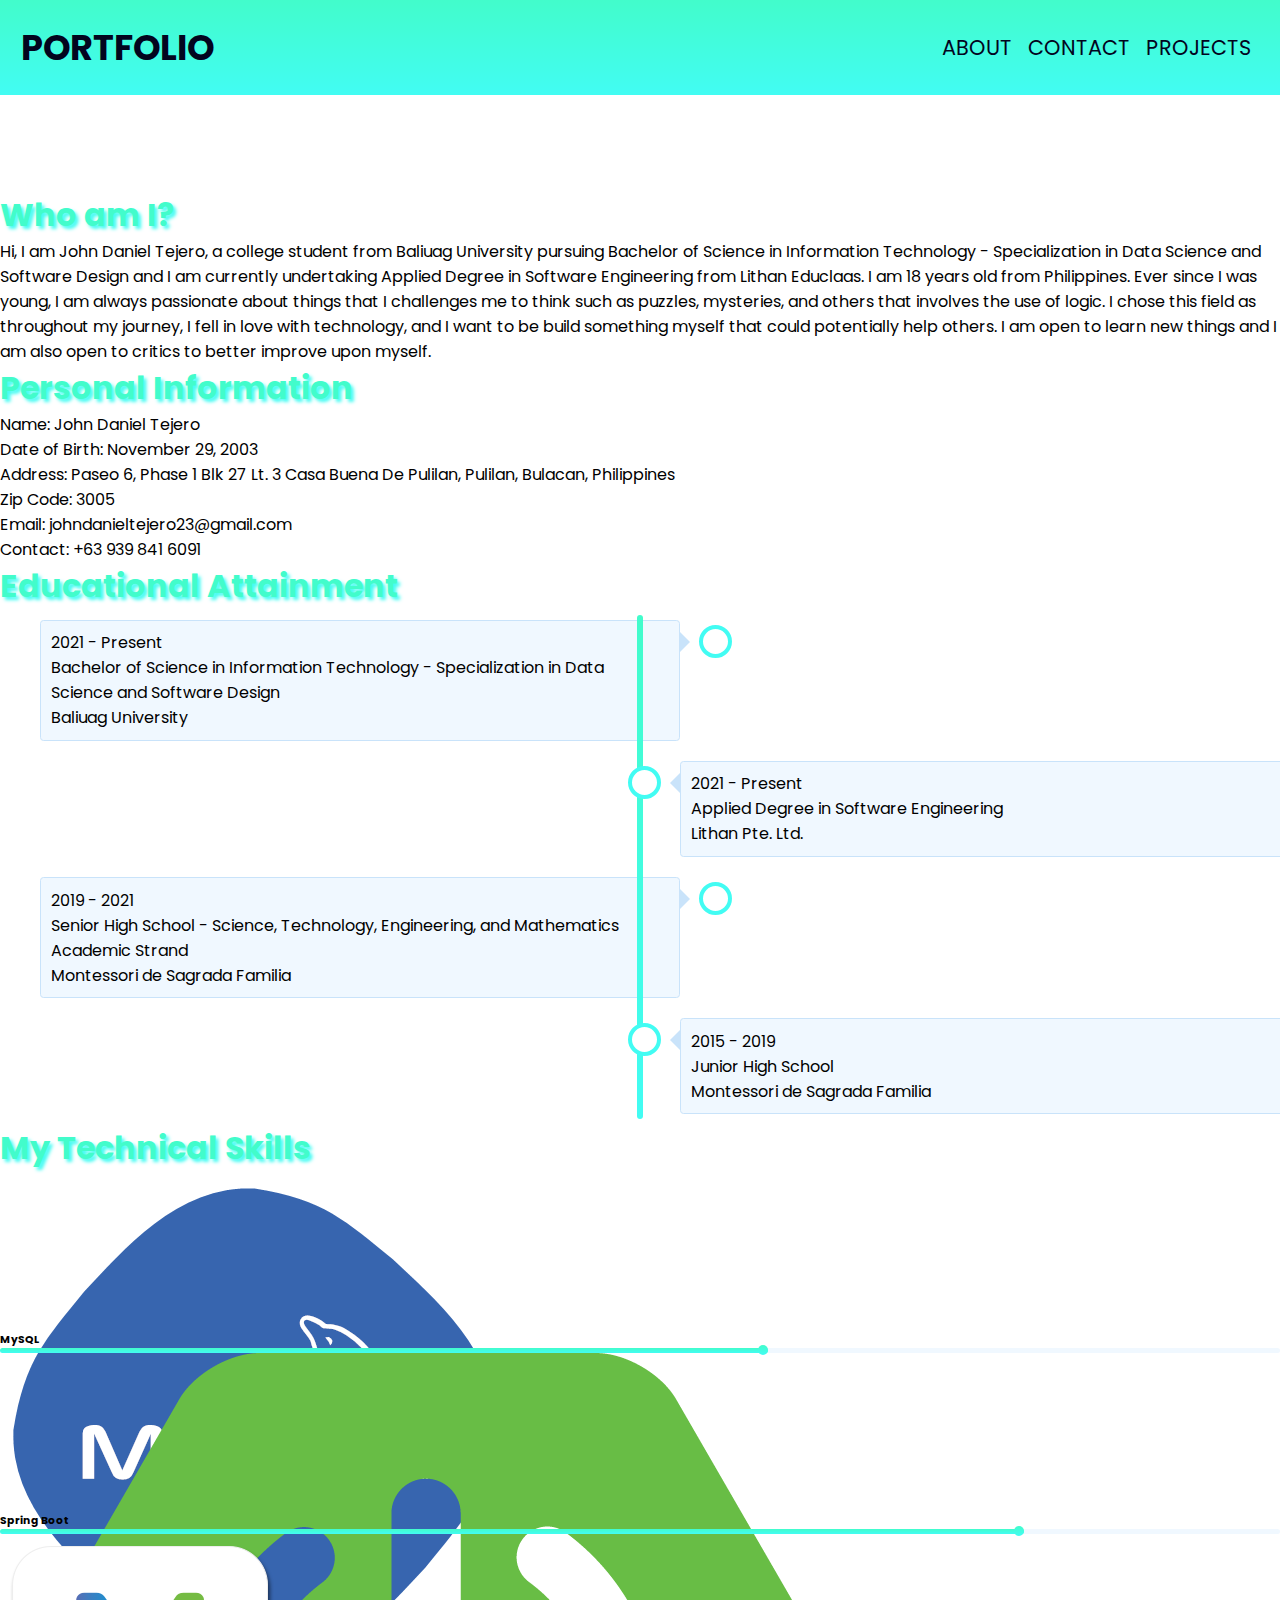
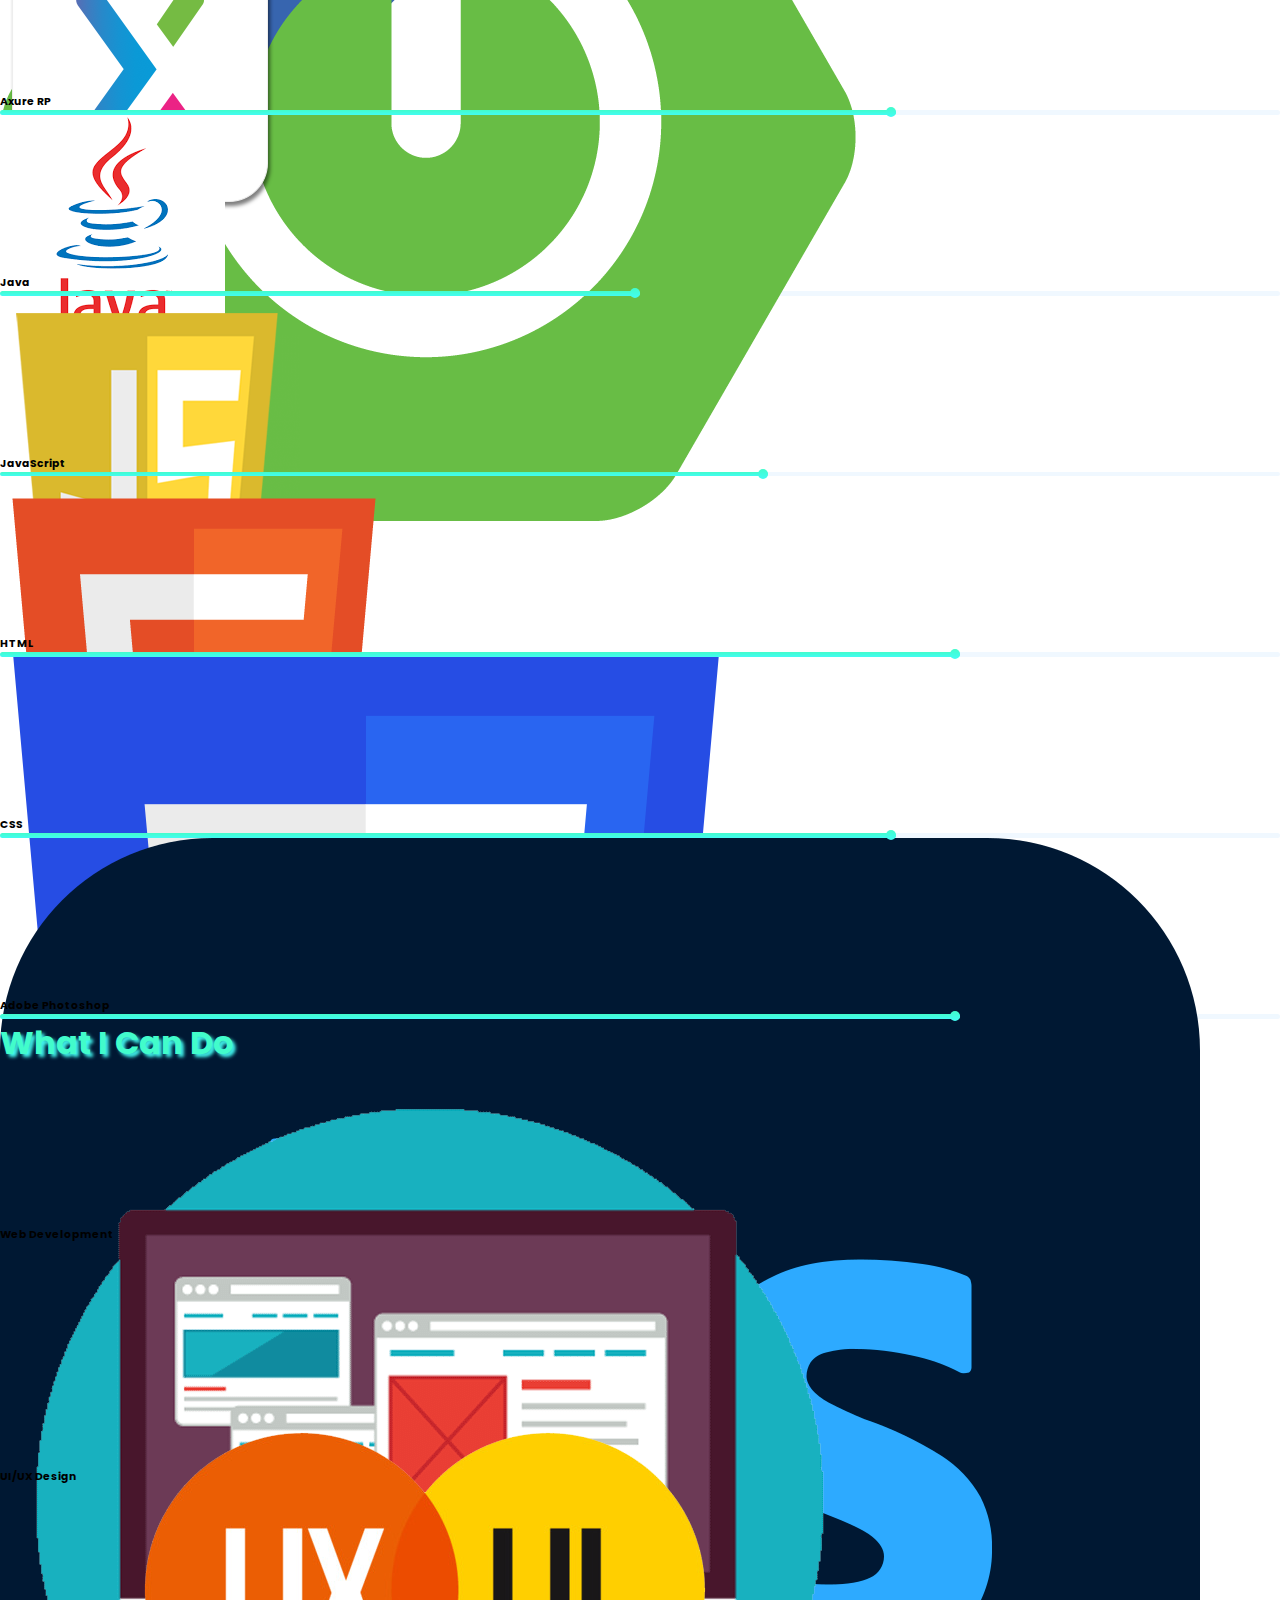
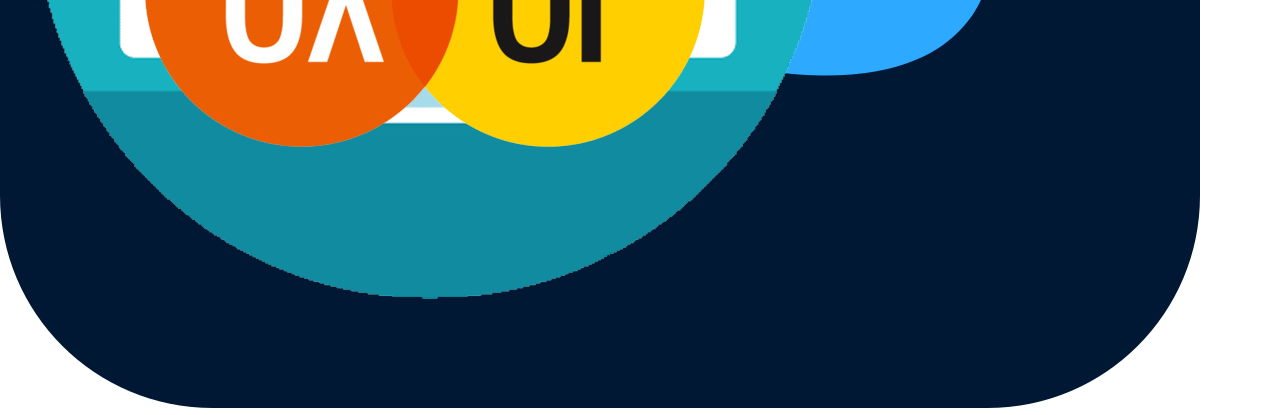
==== about.html @ 2a17ca5f "Update about.html" ====
<!DOCTYPE html>
<html lang="en">
<head>
    <meta charset="UTF-8">
    <meta http-equiv="X-UA-Compatible" content="IE=edge">
    <meta name="viewport" content="width=device-width, initial-scale=1.0">
    <link href="https://cdn.jsdelivr.net/npm/bootstrap@5.2.0/dist/css/bootstrap.min.css" rel="stylesheet" integrity="sha384-gH2yIJqKdNHPEq0n4Mqa/HGKIhSkIHeL5AyhkYV8i59U5AR6csBvApHHNl/vI1Bx" crossorigin="anonymous">
    <script src="https://cdn.jsdelivr.net/npm/bootstrap@5.2.0/dist/js/bootstrap.bundle.min.js" integrity="sha384-A3rJD856KowSb7dwlZdYEkO39Gagi7vIsF0jrRAoQmDKKtQBHUuLZ9AsSv4jD4Xa" crossorigin="anonymous"></script>
    <link type = "text/css" rel = "stylesheet" href="/CSS/nav.css"/>
    <title>John Daniel Tejero</title>
    <link type = "text/css" rel = "stylesheet" href="CSS/nav.css"/>
    <script
            src="https://code.jquery.com/jquery-3.3.1.js"
            integrity="sha256-2Kok7MbOyxpgUVvAk/HJ2jigOSYS2auK4Pfzbm7uH60="
            crossorigin="anonymous">
        </script>
        <script> 
        $(function(){
          $("#navigation-header").load("header.html"); 
        });
    </script> 
    <style>
        @import url('https://fonts.googleapis.com/css2?family=Alumni+Sans+Inline+One&family=Poppins:ital,wght@0,200;0,400;1,100;1,200;1,300&display=swap');
        :root{
            --headerColorPrimary: 66,252,203;
            --headerColorComplementary: 66, 252, 243;
            --headerFontColorPrimary: 2, 5, 30;
        }
        *{
            font-family: "Poppins";
            padding: 0%;
            margin: 0;
        }

        .skill-bar{
            display: block;
            width: 100%;
            height: 0.3rem;
            background-color: aliceblue;
            border-radius: 25rem;
            
        }

        .hero-banner{
            background-image:linear-gradient(
                rgba(var(--headerColorPrimary), 0.2),
                rgba(var(--headerColorComplementary), 0.2));
        }

        .skill-status{ 
            display: block;
            position: relative;
            background-image:linear-gradient(
                rgb(var(--headerColorPrimary)),
                rgb(var(--headerColorComplementary)));
            width: var(--progress-skills);
            height: 100%;
            border-radius: 25rem;
        }
        .skill-status::after{
            content: "";
            position: absolute;
            right: 0;
            top: -3px;
            height: 10px;
            width: 10px;
            border-radius: 50%;
            background-image:linear-gradient(
                rgb(var(--headerColorPrimary)),
                rgb(var(--headerColorComplementary)));
        }

        .btn-trademark{
            color: rgb(0, 0, 0);
            background-color: transparent !important;
            background-image:linear-gradient(
                rgba(var(--headerColorPrimary), 1),
                rgba(var(--headerColorComplementary), 1));
            border-top-color: rgb(var(--headerColorPrimary)) !important;
            border-bottom-color: rgb(var(--headerColorComplementary)) !important;
            border-left-color: rgb(var(--headerColorPrimary)) !important;
            border-right-color: rgb(var(--headerColorComplementary)) !important;
        }

        .tagline{
            color: rgb(var(--headerColorPrimary));
            text-shadow: 0.2rem 0.2rem 0.23rem rgb(var(--headerColorComplementary));
        }
        
        .service-info{
            cursor: pointer;
            height: 0%;
            width: 100%;
            transition: all 0.5s;
        }

        .service-info-content{
            opacity: 0;
        }
      
        .service-info:hover .service-info-content{
            opacity: 1;
            transition: all 1s ease-in-out;
        }

        .service-info:hover{
            height: 100%;
            background-image:linear-gradient(
                rgba(var(--headerColorPrimary), 1),
                rgba(var(--headerColorComplementary), 1));
            transition: all 0.5s;
        }

        .timeline{
            position: relative;
        }

        .timeline::after{
            content: "";
            position: absolute;
            margin-block: 0.2rem;
            width: 0.4rem;
            background-image:linear-gradient(
                rgba(var(--headerColorPrimary), 1),
                rgba(var(--headerColorComplementary), 1));
            top: 0;
            bottom: 0;
            left: 50%;
            margin-left: -3px;
            border-radius: 25rem;
            margin-block: 0.33rem;
        }

        .timeline-list{
            position: relative; 
            padding: 10px 40px;
            position: relative;
            width: 50%;
        }

        .timeline-list::after{
            content: '';
            position: absolute;
            width: 25px;
            height: 25px;
            right: -0.75rem;
            background-color: white;
            border: 4px solid rgb(var(--headerColorComplementary));
            top: 15px;
            border-radius: 50%;
            z-index: 1;
        }

        .left {
            left: 0;
        }

        .left::before {
            content: " ";
            height: 0;
            position: absolute;
            top: 22px;
            width: 0;
            z-index: 1;
            right: 30px;
            border: medium solid rgb(6, 135, 248);
            border-width: 10px 0 10px 10px;
            border-color: transparent transparent transparent rgb(201, 227, 250);
        }

        .right::before {
            content: " ";
            height: 0;
            position: absolute;
            top: 22px;
            width: 0;
            z-index: 1;
            left: 30px;
            border: medium solid rgb(201, 227, 250);
            border-width: 10px 10px 10px 0;
            border-color: transparent rgb(201, 227, 250) transparent transparent;
        }

        .right {
            left: 50%;
        }

        .right::after {
            left: -0.75rem;
        }

        .timeline-content{
            background-color: aliceblue;
            padding: 0.6rem;
            border-radius: 0.22rem;
            border: 1px solid rgb(201, 227, 250);
        }

        @media screen and (max-width: 600px) {
            /* Place the timelime to the left */
            .timeline::after {
                left: 1.5rem;
            }
            .timeline::before{
                left: 1.5rem;
            }
            .timeline-list::before {
                left: 60px;
                border: medium solid rgb(201, 227, 250);
                border-width: 10px 10px 10px 0;
                border-color: transparent rgb(201, 227, 250) transparent transparent;
            }
            .timeline-list {
                width: 100%;
                padding-left: 70px;
                padding-right: 25px;
            }

            
            .left::after, .right::after {
                left: 0.75rem;
            }
        
            .right {
                left: 0%;
            }
        }

    </style>
</head>
<body>
    <header class = "fixed-top" style = "width:100%;"  id = "navigation-header">
        <nav class = "nav-wrapper header-color">
            <div class = "nav-brand-wrapper h-100">
                <a class ="nav-brand-clickable" href ="#">
                    Portfolio
                </a>
            </div>
            <input type = "checkbox" id = "nav-button-toggle"/>
            <label for = "nav-button-toggle" class = "nav-toggler">
                <span class = "nav-burger-menu"></span>
            </label>
            <div class = "nav-main">
                    <ul class = "nav-items-wrapper">
                        <li class = "nav-item-list">
                            <a href = "#" class  = "nav-item-links">About</a>
                        </li>
                        <li class = "nav-item-list">
                            <a href = "#" class = "nav-item-links">Contact</a>
                        </li>
                        <li class = "nav-item-list">
                            <a href = "#" class  = "nav-item-links">Projects</a>
                        </li>
                    </ul>     
            </div>       
        </nav>
        <script defer src = "/js/nav.js"></script>
    </header>
    <main style="margin-top: 6rem;">
        <section class = "p-5">
            <h1 class = "text-center display-6 fw-bold tagline text-dark">
                Who am I?
            </h1>
            <p class ="p-5">
                Hi, I am John Daniel Tejero, a college student from Baliuag University pursuing Bachelor of Science
                in Information Technology - Specialization in Data Science and Software Design and I am currently undertaking
                Applied Degree in Software Engineering from Lithan Educlaas. I am 18 years old from Philippines. Ever
                since I was young, I am always passionate about things that I challenges me to think such as puzzles, mysteries, 
                and others that involves the use of logic. 
                I chose this field as throughout my journey, I fell in love with technology, 
                and I want to be build something myself that could potentially help others. 
                I am open to learn new things and I am also open to critics to better improve upon myself.
            </p>
        </section>
        <section class="p-5">
            <!--personal information table-->
            <h1 class = "text-center display-6 fw-bold tagline text-dark mb-5">
                Personal Information
            </h1>
            <div class ="container-fluid">
                <div class ="row">
                    <div class ="col-md-6">
                        <ul  class = "mt-4 px-md-0 px-2">
                            <li class ="d-flex">
                                <span class ="fw-bold me-2">Name:</span>
                                <span>John Daniel Tejero</span>
                            </li>
                            <li class ="d-flex">
                                <span class ="fw-bold me-2">Date of Birth:</span>
                                <span>November 29, 2003</span>
                            </li>
                            <li class ="d-flex">
                                <span class ="fw-bold me-2">Address:</span>
                                <span>Paseo 6, Phase 1 Blk 27 Lt. 3 Casa Buena De Pulilan, Pulilan, Bulacan, Philippines</span>
                            </li>
                        </ul>
                    </div>
                    <div class ="col-md-6">
                        <ul class = "mt-4 px-md-0 px-2">
                            <li class ="d-flex">
                                <span class ="fw-bold me-2">Zip Code:</span>
                                <span>3005</span>
                            </li>
                            <li class ="d-flex">
                                <span class ="fw-bold me-2">Email:</span>
                                <span>johndanieltejero23@gmail.com</span>
                            </li>
                            <li class ="d-flex">
                                <span class ="fw-bold me-2">Contact:</span>
                                <span>+63 939 841 6091</span>
                            </li>
                        </ul>
                    </div>
                </div>
            </div>
        </section>
        <section>
            <h1 class = "text-center display-6 fw-bold tagline text-dark">
                Educational Attainment
            </h1>
            <!--educational background-->
            <div class = "py-5">
                <div class ="w-100 h-100 timeline">
                    <div class = "timeline-list left">
                        <div class ="timeline-content p-5 d-flex flex-column justify-content-center align-items-center">
                            <div class ="text-muted">
                                2021 - Present
                            </div>
                            <div class = "display-6 text-center">
                                Bachelor of Science in Information Technology - Specialization in Data Science and Software Design	
                            </div>
                            <div class = "fw-bold">
                                Baliuag University
                            </div>
                        </div>
                    </div>
                    <div class = "timeline-list right">
                        <div class ="timeline-content p-5 d-flex flex-column justify-content-center align-items-center">
                            <div class ="text-muted">
                                2021 - Present
                            </div>
                            <div class = "display-6 text-center">
                                Applied Degree in Software Engineering	
                            </div>
                            <div class = "fw-bold">
                                Lithan Pte. Ltd.
                            </div>
                        </div>
                    </div>
                    <div class = "timeline-list left">
                        <div class ="timeline-content p-5 d-flex flex-column justify-content-center align-items-center">
                            <div class ="text-muted">
                                2019 - 2021
                            </div>
                            <div class = "display-6 text-center">
                                Senior High School - Science, Technology, Engineering, and Mathematics Academic Strand
                            </div>
                            <div class = "fw-bold">
                                Montessori de Sagrada Familia
                            </div>	
                        </div>
                    </div>
                    <div class = "timeline-list right">
                        <div class ="timeline-content p-5 d-flex flex-column justify-content-center align-items-center">
                            <div class ="text-muted">
                                2015 - 2019
                            </div>
                            <div class = "display-6 text-center">
                                Junior High School
                            </div>
                            <div class = "fw-bold">
                                Montessori de Sagrada Familia
                            </div>
                        </div>
                    </div>
                    
                </div>
            </div>
        </section>
        <section class="p-5">
            <h1 class = "text-center display-6 fw-bold tagline text-dark">
                My Technical Skills
            </h1>
            <div class = "row gy-2">
                <!--MySQL-->
                <div class = "col-12 col-sm-6 col-md-6 col-lg-3 p-2">
                    <div class = "card">
                        <div class  = "card-body d-flex flex-column align-items-center">
                            <div class ="overflow-hidden" style="height:10rem; width: 10rem;">
                                <img src = "resources/mysqlicon.png" class = "w-100 h-100">
                            </div>
                            <h6 class = "mt-2 fw-bold">MySQL</h6>
                        </div>
                        <div class = "card-footer bg-transparent border-0 d-flex justify-content-center">
                            <span class = "skill-bar" style = "--progress-skills: 60%">
                                <span class = "skill-status"></span>
                            </span>
                        </div>
                    </div>
                </div>

                <!--Spring Boot-->
                <div class = "col-12 col-sm-6 col-md-6 col-lg-3 p-2">
                    <div class = "card">
                        <div class  = "card-body d-flex flex-column align-items-center">
                            <div class ="overflow-hidden" style="height:10rem; width: 10rem;">
                                <img src = "resources/spring-boot-logo.png" class = "w-100 h-100">
                            </div>
                            <h6 class = "mt-2 fw-bold">Spring Boot</h6>
                        </div>
                        <div class = "card-footer bg-transparent border-0 d-flex justify-content-center">
                            <span class = "skill-bar" style = "--progress-skills: 80%">
                                <span class = "skill-status"></span>
                            </span>
                        </div>
                    </div>
                </div>

                <!--Axure-->
                <div class = "col-12 col-sm-6 col-md-6 col-lg-3 p-2">
                    <div class = "card">
                        <div class  = "card-body d-flex flex-column align-items-center">
                            <div class ="overflow-hidden" style="height:10rem; width: 10rem;">
                                <img src = "resources/axurerplogo.png" class = "w-100 h-100">
                            </div>
                            <h6 class = "mt-2 fw-bold">Axure RP</h6>
                        </div>
                        <div class = "card-footer bg-transparent border-0 d-flex justify-content-center">
                            <span class = "skill-bar" style = "--progress-skills: 70%">
                                <span class = "skill-status"></span>
                            </span>
                        </div>
                    </div>
                </div>

                <!--Java-->
                <div class = "col-12 col-sm-6 col-md-6 col-lg-3 p-2">
                    <div class = "card">
                        <div class  = "card-body d-flex flex-column align-items-center">
                            <div class ="overflow-hidden" style="height:10rem; width: 10rem;">
                                <img src = "resources/java logo.png" class = "w-100 h-100">
                            </div>
                            <h6 class = "mt-2 fw-bold">Java</h6>
                        </div>
                        <div class = "card-footer bg-transparent border-0 d-flex justify-content-center">
                            <span class = "skill-bar" style = "--progress-skills: 50%">
                                <span class = "skill-status"></span>
                            </span>
                        </div>
                    </div>
                </div>

                <!--JavaScript-->
                <div class = "col-12 col-sm-6 col-md-6 col-lg-3 p-2">
                    <div class = "card">
                        <div class  = "card-body d-flex flex-column align-items-center">
                            <div class ="overflow-hidden" style="height:10rem; width: 10rem;">
                                <img src = "resources/javascript-39395.png" class = "w-100 h-100">
                            </div>
                            <h6 class = "mt-2 fw-bold">JavaScript</h6>
                        </div>
                        <div class = "card-footer bg-transparent border-0 d-flex justify-content-center">
                            <span class = "skill-bar" style = "--progress-skills: 60%">
                                <span class = "skill-status"></span>
                            </span>
                        </div>
                    </div>
                </div>

                <!--HTML-->
                <div class = "col-12 col-sm-6 col-md-6 col-lg-3 p-2">
                    <div class = "card">
                        <div class  = "card-body d-flex flex-column align-items-center">
                            <div class ="overflow-hidden" style="height:10rem; width: 10rem;">
                                <img src = "resources/htmllogo.png" class = "w-100 h-100">
                            </div>
                            <h6 class = "mt-2 fw-bold">HTML</h6>
                        </div>
                        <div class = "card-footer bg-transparent border-0 d-flex justify-content-center">
                            <span class = "skill-bar" style = "--progress-skills: 75%">
                                <span class = "skill-status"></span>
                            </span>
                        </div>
                    </div>
                </div>
                <!--CSS-->
                <div class = "col-12 col-sm-6 col-md-6 col-lg-3 p-2">
                    <div class = "card">
                        <div class  = "card-body d-flex flex-column align-items-center">
                            <div class ="overflow-hidden" style="height:10rem; width: 10rem;">
                                <img src = "resources/csslogo.png" class = "w-100 h-100">
                            </div>
                            <h6 class = "mt-2 fw-bold">CSS</h6>
                        </div>
                        <div class = "card-footer bg-transparent border-0 d-flex justify-content-center">
                            <span class = "skill-bar" style = "--progress-skills: 70%">
                                <span class = "skill-status"></span>
                            </span>
                        </div>
                    </div>
                </div>
                <!--PS-->
                <div class = "col-12 col-sm-6 col-md-6 col-lg-3 p-2">
                    <div class = "card">
                        <div class  = "card-body d-flex flex-column align-items-center">
                            <div class ="overflow-hidden" style="height:10rem; width:10rem;">
                                <img src = "resources/photoshop logo.png" class = "w-100 h-100">
                            </div>
                            <h6 class = "mt-2 fw-bold">Adobe Photoshop</h6>
                        </div>
                        <div class = "card-footer bg-transparent border-0 d-flex justify-content-center">
                            <span class = "skill-bar" style = "--progress-skills: 75%">
                                <span class = "skill-status"></span>
                            </span>
                        </div>
                    </div>
                </div>
            </div>  
        </div>
        </section>
        <section class = "p-5">
            <h1 class = "text-center display-6 fw-bold tagline text-dark">
                What I Can Do
            </h1>
            <!--Web Development-->
            <div class = "row gy-2 justify-content-center">
                <div class = "col-12 col-sm-6 col-md-6 col-lg-3 p-2">
                    <div class = "card overflow-hidden">
                        <div class  = "card-body d-flex flex-column align-items-center">
                            <div class ="overflow-hidden" style="height:10rem;">
                                <img src = "resources/webdev.png" class = "w-100 h-100">
                            </div>
                            <h6 class = "mt-2 fw-bold">Web Development</h6>
                        </div>
                        <div class = "position-absolute service-info">
                            <div class ="service-info-content p-5">
                                <h6 class="fw-bold text-center">Web Development</h6>
                                <p class = "text-center">I can develop a full-fledged website fit for your needs.</p>
                                <p class ="text-center">I am one call away, be it back-end development, or front-end I got you.</p>
                            </div>  
                        </div>
                    </div>
                </div>
                <!--UI/UX Design-->
                <div class = "col-12 col-sm-6 col-md-6 col-lg-3 p-2">
                    <div class = "card overflow-hidden">
                        <div class  = "card-body d-flex flex-column align-items-center">  
                            <div class ="overflow-hidden" style="height:10rem;">
                                <img src = "resources/ui ux.png" class = "w-100 h-100">
                            </div>                      
                            <h6 class = "mt-2 fw-bold">UI/UX Design</h6>
                        </div>
                        <div class = "position-absolute service-info">
                            <div class ="service-info-content p-5">
                                <h6 class="fw-bold text-center">UI/UX Design</h6>
                                <p class = "text-center">
                                    I can design a website prototype according to your business needs.
                                    that ensures the final product will be as interactive as possible.
                                </p>
                            </div>  
                        </div>
                    </div>
                </div>
            </div>
        </section>
    </main>
</body>
</html>
---- CSS/nav.css ----
/*nav*/
@import url('https://fonts.googleapis.com/css2?family=Alumni+Sans+Inline+One&family=Poppins:ital,wght@0,200;0,400;1,100;1,200;1,300&display=swap');
:root{
    --headerColorPrimary: 66,252,203;
    --headerColorComplementary: 66, 252, 243;
    --headerFontColorPrimary: 2, 5, 30;
}
*{
    font-family: "Poppins";
    padding: 0%;
    margin: 0;
}

.header-color{
    background-image:linear-gradient(
        rgba(var(--headerColorPrimary), 1),
        rgba(var(--headerColorComplementary), 1));
}
.nav-wrapper{
    padding: 0.3rem;
    z-index: 1050;
    display:flex;
    flex-direction:row;
    position:relative;
    align-items: center;
    justify-content:space-between;
}

.nav-brand-clickable{
    text-decoration:none;
    color: rgb(var(--headerFontColorPrimary));
}

.nav-brand-clickable:hover{
    color: inherit;
}

.nav-brand-wrapper{
    text-transform: uppercase;
    cursor:pointer;
    display:block;
    font-size:2.2rem;
    font-weight:bold;
    padding:1rem;
}

.nav-items-wrapper{
    flex-grow:1;
}

.nav-search-form{
    flex-grow: 1;
}

.nav-main{
    display:flex;
    justify-content:end;
    padding:1rem;
}

.nav-items-wrapper{
    display: flex;
    align-items: flex-end;
}

.nav-item-list{
    display:inline;
    cursor:pointer;
    margin:0 0.5rem;
}

 #nav-button-toggle{
    display:none;
}

.nav-item-links{
    position: relative;
    font-size: 1.3rem;
    text-decoration:none;
    color: rgb(var(--headerFontColorPrimary));
    text-transform: uppercase;
}

.nav-item-links[data-nav-item-type = "cover"]{
    position: static;
}


.nav-item-links::before{
    content: "";
    width: 0;
    height: 2px;
    position: absolute;
    background-color: rgb(var(--headerFontColorPrimary));
    bottom:0;
    transition: 200ms linear;
}


.nav-item-popovers{
    position: absolute;
    cursor:default;
    display: none;
    margin-right: 0.55rem;
    background-color: white;
    border: 1px gray solid;
    border-radius: 0.22rem;
    min-height: 30rem;
    min-width: 20rem;
    right:0%;
    top:80%;
    z-index: 1020;

}

.popover-dismiss{
    display: none;
    border: 0;
    float:right;
    border-radius: 0.66rem;
    font-size: 2rem;
    padding: 0.22rem 0.66rem;
}

.nav-item-popovers[data-popover-toggled = "true"]{
    display: flex;
    flex-direction: column;
    align-content: center;
    justify-content: space-around;
}

.nav-item-popovers .nav-popover-item-list{
    text-align: center;
    font-weight: bold;
   
}

.nav-item-popovers .nav-popover-item-list .popover-item{
    color: black !important;
    text-decoration: none;
    display: inline-block;
}

.nav-item-links:hover{
    color: inherit;
}

.nav-item-links:hover::before{
    width: 100%;
}

@media (max-width:900px){

     #nav-button-toggle{
        display:inline-block;
        opacity:0;
    }

    .nav-item-popovers{
        background-color: rgb(255, 255, 255);
        display:flex;
        flex-direction: column;
        align-content: center;
        justify-content: space-around;
        position:fixed;
        height:100vh;
        width:100vw;
        z-index: 1020;
        left:1000%;
        top:0%;
        transition: all 1s ease-in-out;
    }

    .nav-item-popovers[data-popover-toggled = "true"]{
        left: 0%;
        transition: all 1s ease-in-out;
    }

    .nav-search-form{
        padding: 0.55rem;
    }

    .nav-item-popovers .nav-popover-item-list{
        font-size: 1.66rem;
        text-transform: uppercase;
    }


    .nav-wrapper{
        z-index: 1;
        position:relative;
        display:block;
        justify-content:space-between;
    }

    .popover-dismiss{
        display: block;
    }
    
    .nav-toggler{
        float:right;
        position:relative;
        display:block;
        right:0.5rem;
        top:1.5rem;
        height:30px;
        width:30px;
    }

    .nav-burger-menu,
    .nav-burger-menu::before,
    .nav-burger-menu::after {
        display:block;
        background-color:rgb(var(--headerFontColorPrimary));
        position:absolute;
        height:4px;
        width:100%;
        border-radius:2px;
        transition: 300ms ease-in; 
    }

    .nav-burger-menu::before{
        content:"";
        margin-top:-0.5rem;
        transform: rotate(0deg);
    }

    .nav-burger-menu::after{
        content:"";
        margin-top:0.5rem;
        
    }

    #nav-button-toggle:checked + .nav-toggler .nav-burger-menu::before {
       transform: rotate(45deg);
       top:200%;
    }

    #nav-button-toggle:checked + .nav-toggler .nav-burger-menu {
       background-color:rgba(255, 255, 255, 0);
    }

    #nav-button-toggle:checked + .nav-toggler .nav-burger-menu::after {
        transform:rotate(-45deg);
        top:-200%;
    }

    #nav-button-toggle:checked ~ .nav-main{
        left:0;
    }
    
    .nav-brand-wrapper{
        cursor:pointer;
        display:inline-block;
        font-weight:bold;
    }
    
    .nav-main{
        z-index: 1;
        display:block;
        position:fixed;
        height:100vh;
        width:100vw;
        padding:0;
        background-color: rgba(var(--headerColorComplementary) , 0.8) !important;
        left:-1000%;
        transition: 1s ease-in-out;
    }

    .nav-items-wrapper{
        padding:0;
        position:absolute;
        height:100%;
        display:grid;
        grid-template-columns:100%;
        grid-template-rows:repeat(var(--nav-links, 2), 13vh);
        align-items:center;
        justify-content:center;                
        width:100%;
    }
    .nav-item-list{
        width:100%;
        display:block;
        cursor:pointer;
        margin:0;
        text-align:center;
        font-size:2rem;
    }
}
---- CSS/nav.css ----
/*nav*/
@import url('https://fonts.googleapis.com/css2?family=Alumni+Sans+Inline+One&family=Poppins:ital,wght@0,200;0,400;1,100;1,200;1,300&display=swap');
:root{
    --headerColorPrimary: 66,252,203;
    --headerColorComplementary: 66, 252, 243;
    --headerFontColorPrimary: 2, 5, 30;
}
*{
    font-family: "Poppins";
    padding: 0%;
    margin: 0;
}

.header-color{
    background-image:linear-gradient(
        rgba(var(--headerColorPrimary), 1),
        rgba(var(--headerColorComplementary), 1));
}
.nav-wrapper{
    padding: 0.3rem;
    z-index: 1050;
    display:flex;
    flex-direction:row;
    position:relative;
    align-items: center;
    justify-content:space-between;
}

.nav-brand-clickable{
    text-decoration:none;
    color: rgb(var(--headerFontColorPrimary));
}

.nav-brand-clickable:hover{
    color: inherit;
}

.nav-brand-wrapper{
    text-transform: uppercase;
    cursor:pointer;
    display:block;
    font-size:2.2rem;
    font-weight:bold;
    padding:1rem;
}

.nav-items-wrapper{
    flex-grow:1;
}

.nav-search-form{
    flex-grow: 1;
}

.nav-main{
    display:flex;
    justify-content:end;
    padding:1rem;
}

.nav-items-wrapper{
    display: flex;
    align-items: flex-end;
}

.nav-item-list{
    display:inline;
    cursor:pointer;
    margin:0 0.5rem;
}

 #nav-button-toggle{
    display:none;
}

.nav-item-links{
    position: relative;
    font-size: 1.3rem;
    text-decoration:none;
    color: rgb(var(--headerFontColorPrimary));
    text-transform: uppercase;
}

.nav-item-links[data-nav-item-type = "cover"]{
    position: static;
}


.nav-item-links::before{
    content: "";
    width: 0;
    height: 2px;
    position: absolute;
    background-color: rgb(var(--headerFontColorPrimary));
    bottom:0;
    transition: 200ms linear;
}


.nav-item-popovers{
    position: absolute;
    cursor:default;
    display: none;
    margin-right: 0.55rem;
    background-color: white;
    border: 1px gray solid;
    border-radius: 0.22rem;
    min-height: 30rem;
    min-width: 20rem;
    right:0%;
    top:80%;
    z-index: 1020;

}

.popover-dismiss{
    display: none;
    border: 0;
    float:right;
    border-radius: 0.66rem;
    font-size: 2rem;
    padding: 0.22rem 0.66rem;
}

.nav-item-popovers[data-popover-toggled = "true"]{
    display: flex;
    flex-direction: column;
    align-content: center;
    justify-content: space-around;
}

.nav-item-popovers .nav-popover-item-list{
    text-align: center;
    font-weight: bold;
   
}

.nav-item-popovers .nav-popover-item-list .popover-item{
    color: black !important;
    text-decoration: none;
    display: inline-block;
}

.nav-item-links:hover{
    color: inherit;
}

.nav-item-links:hover::before{
    width: 100%;
}

@media (max-width:900px){

     #nav-button-toggle{
        display:inline-block;
        opacity:0;
    }

    .nav-item-popovers{
        background-color: rgb(255, 255, 255);
        display:flex;
        flex-direction: column;
        align-content: center;
        justify-content: space-around;
        position:fixed;
        height:100vh;
        width:100vw;
        z-index: 1020;
        left:1000%;
        top:0%;
        transition: all 1s ease-in-out;
    }

    .nav-item-popovers[data-popover-toggled = "true"]{
        left: 0%;
        transition: all 1s ease-in-out;
    }

    .nav-search-form{
        padding: 0.55rem;
    }

    .nav-item-popovers .nav-popover-item-list{
        font-size: 1.66rem;
        text-transform: uppercase;
    }


    .nav-wrapper{
        z-index: 1;
        position:relative;
        display:block;
        justify-content:space-between;
    }

    .popover-dismiss{
        display: block;
    }
    
    .nav-toggler{
        float:right;
        position:relative;
        display:block;
        right:0.5rem;
        top:1.5rem;
        height:30px;
        width:30px;
    }

    .nav-burger-menu,
    .nav-burger-menu::before,
    .nav-burger-menu::after {
        display:block;
        background-color:rgb(var(--headerFontColorPrimary));
        position:absolute;
        height:4px;
        width:100%;
        border-radius:2px;
        transition: 300ms ease-in; 
    }

    .nav-burger-menu::before{
        content:"";
        margin-top:-0.5rem;
        transform: rotate(0deg);
    }

    .nav-burger-menu::after{
        content:"";
        margin-top:0.5rem;
        
    }

    #nav-button-toggle:checked + .nav-toggler .nav-burger-menu::before {
       transform: rotate(45deg);
       top:200%;
    }

    #nav-button-toggle:checked + .nav-toggler .nav-burger-menu {
       background-color:rgba(255, 255, 255, 0);
    }

    #nav-button-toggle:checked + .nav-toggler .nav-burger-menu::after {
        transform:rotate(-45deg);
        top:-200%;
    }

    #nav-button-toggle:checked ~ .nav-main{
        left:0;
    }
    
    .nav-brand-wrapper{
        cursor:pointer;
        display:inline-block;
        font-weight:bold;
    }
    
    .nav-main{
        z-index: 1;
        display:block;
        position:fixed;
        height:100vh;
        width:100vw;
        padding:0;
        background-color: rgba(var(--headerColorComplementary) , 0.8) !important;
        left:-1000%;
        transition: 1s ease-in-out;
    }

    .nav-items-wrapper{
        padding:0;
        position:absolute;
        height:100%;
        display:grid;
        grid-template-columns:100%;
        grid-template-rows:repeat(var(--nav-links, 2), 13vh);
        align-items:center;
        justify-content:center;                
        width:100%;
    }
    .nav-item-list{
        width:100%;
        display:block;
        cursor:pointer;
        margin:0;
        text-align:center;
        font-size:2rem;
    }
}
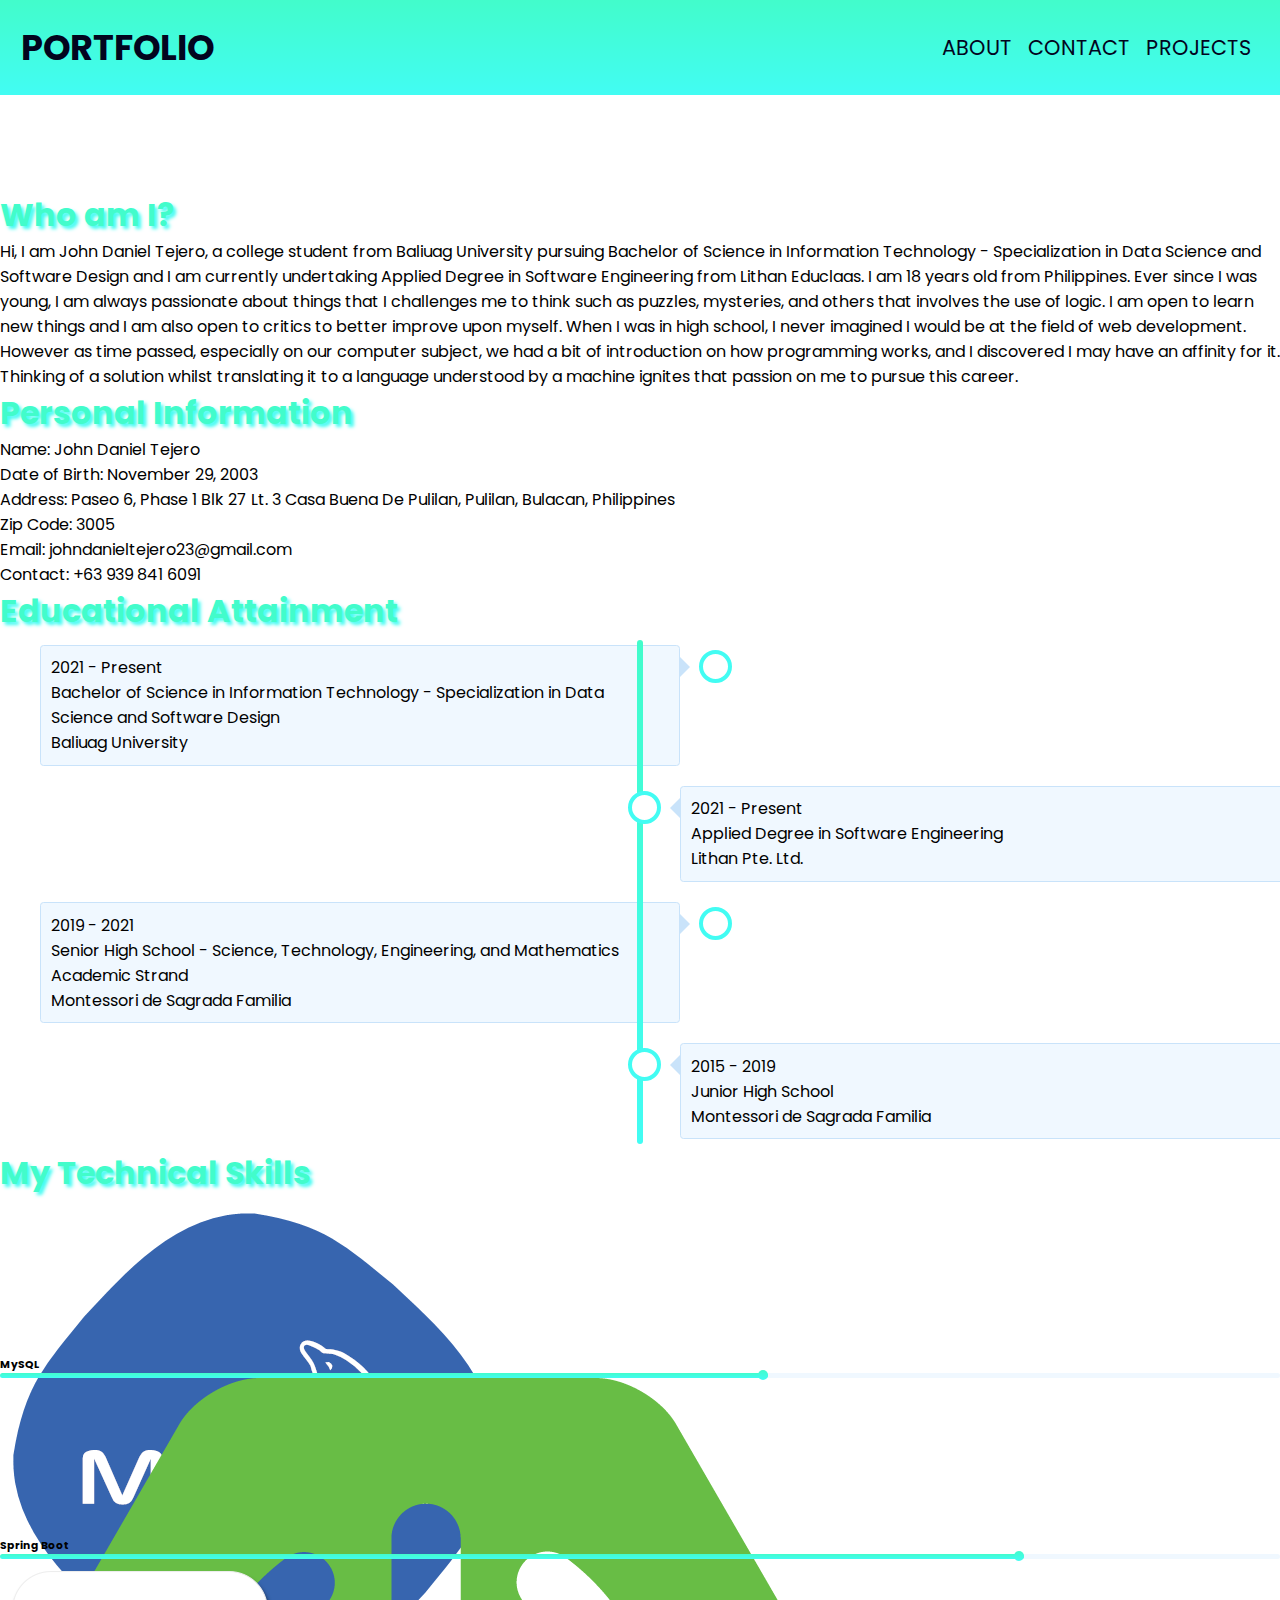
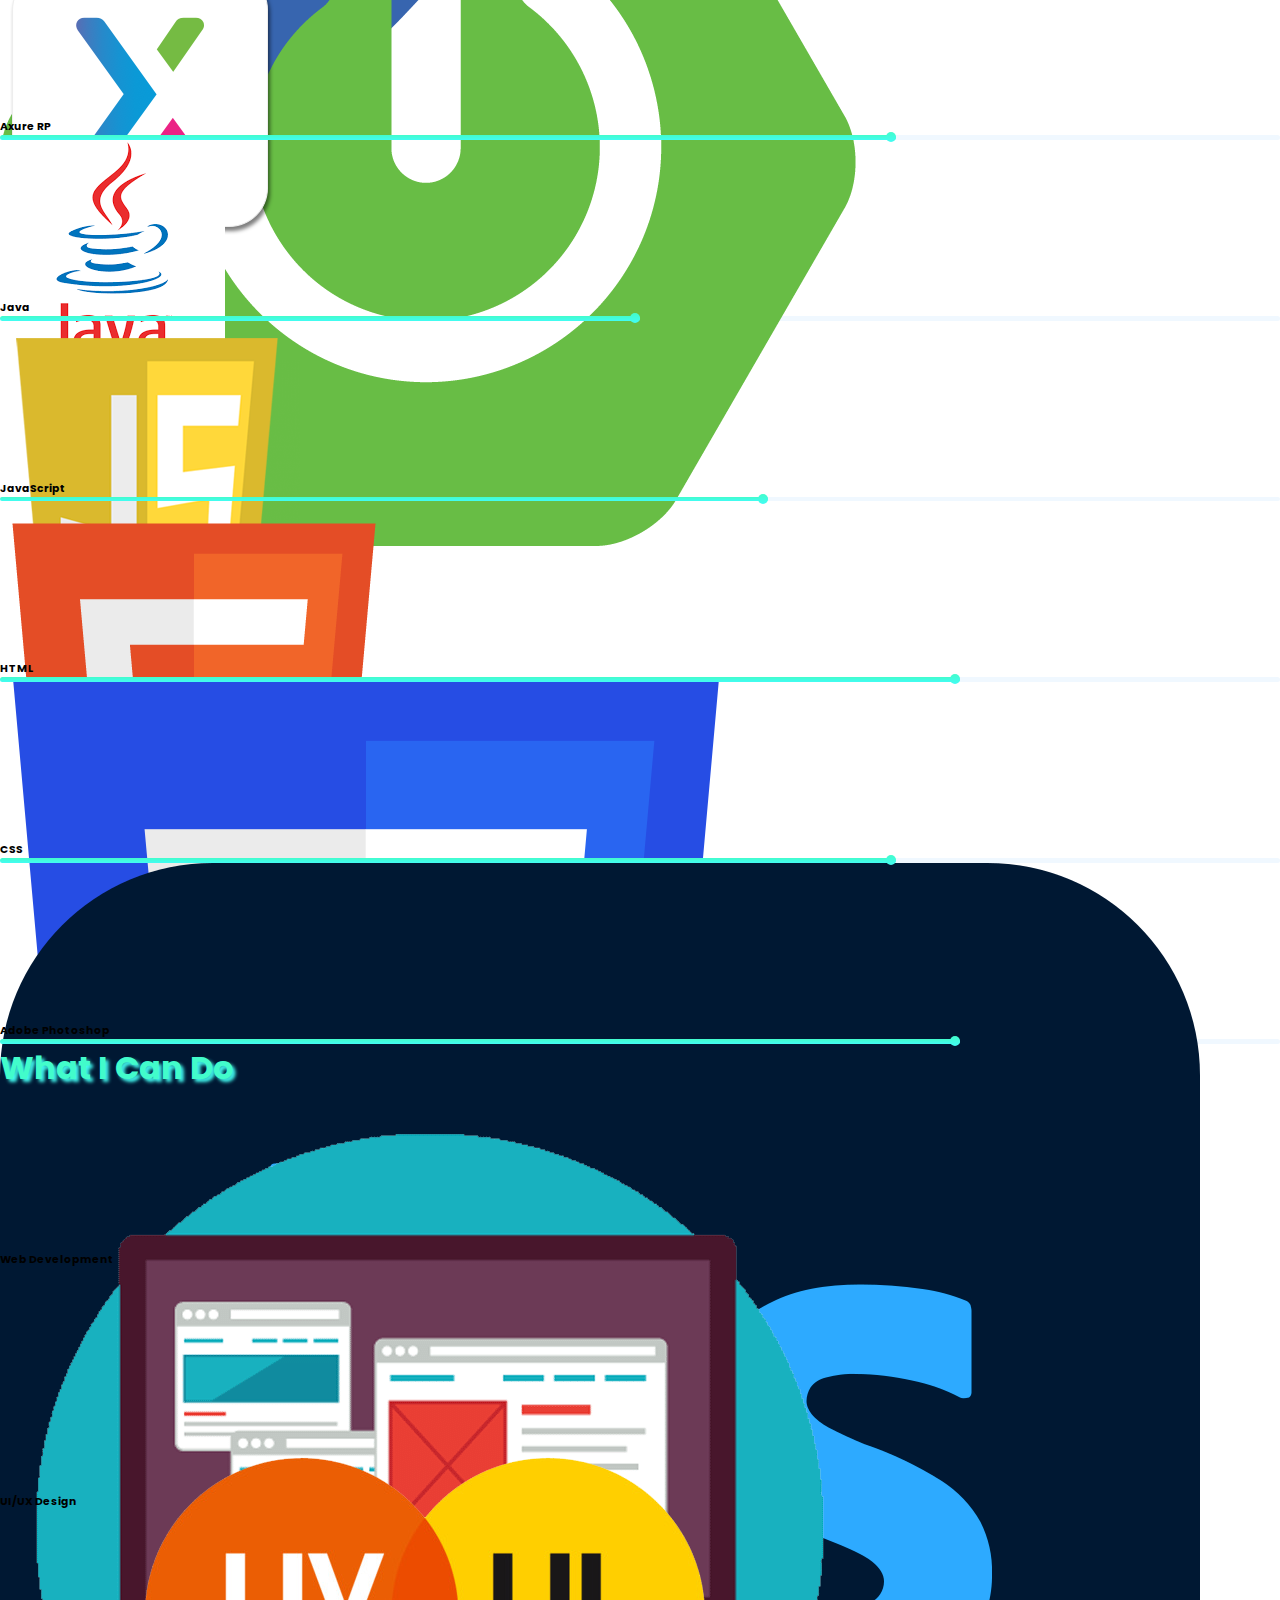
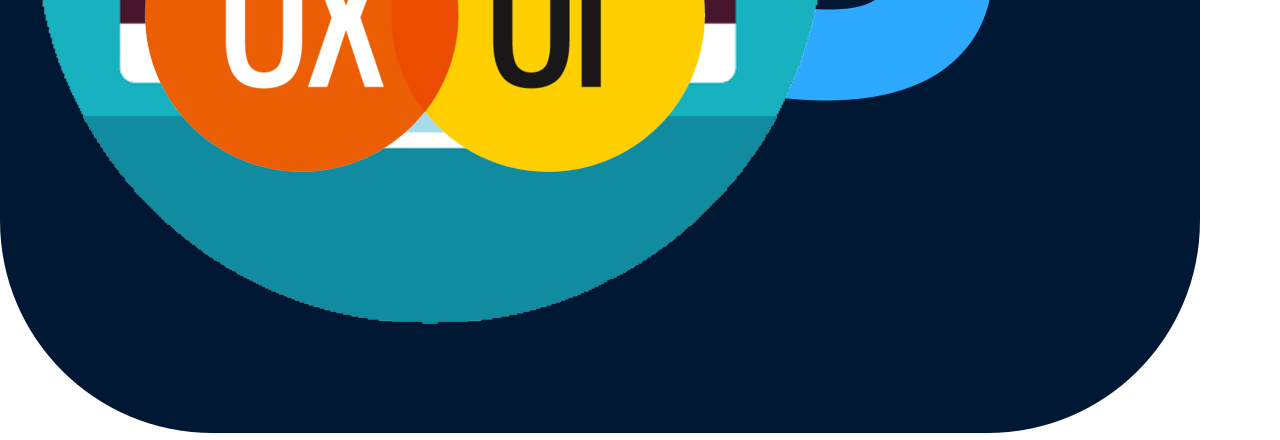
==== commit b9a9cbef: "Update about.html" ====
--- a/about.html
+++ b/about.html
@@ -262,14 +262,17 @@
                 Who am I?
             </h1>
             <p class ="p-5">
-                Hi, I am John Daniel Tejero, a college student from Baliuag University pursuing Bachelor of Science
+                 Hi, I am John Daniel Tejero, a college student from Baliuag University pursuing Bachelor of Science
                 in Information Technology - Specialization in Data Science and Software Design and I am currently undertaking
                 Applied Degree in Software Engineering from Lithan Educlaas. I am 18 years old from Philippines. Ever
                 since I was young, I am always passionate about things that I challenges me to think such as puzzles, mysteries, 
                 and others that involves the use of logic. 
-                I chose this field as throughout my journey, I fell in love with technology, 
-                and I want to be build something myself that could potentially help others. 
+
                 I am open to learn new things and I am also open to critics to better improve upon myself.
+                When I was in high school, I never imagined I would be at the field of web development. However
+                as time passed, especially on our computer subject, we had a bit of introduction on how programming works, and
+                I discovered I may have an affinity for it. Thinking of a solution whilst translating it to a language understood
+                by a machine ignites that passion on me to pursue this career.
             </p>
         </section>
         <section class="p-5">
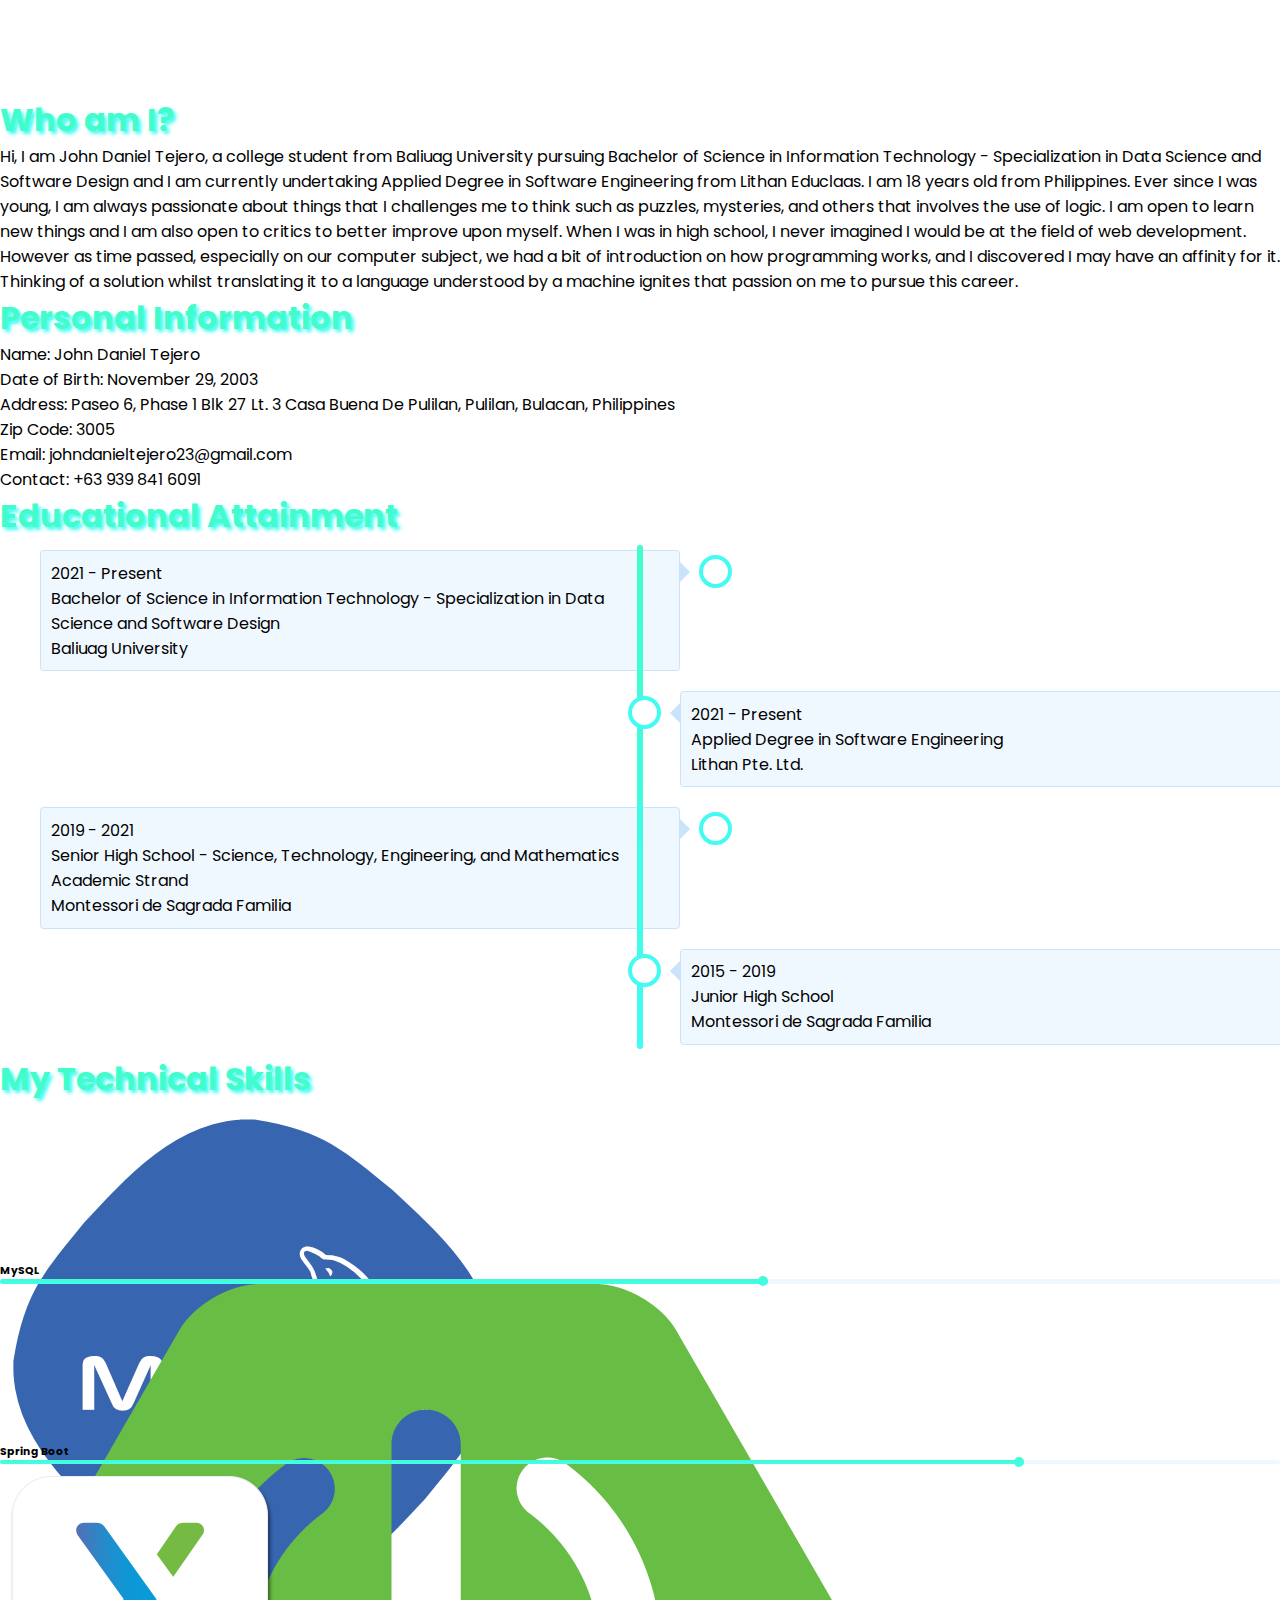
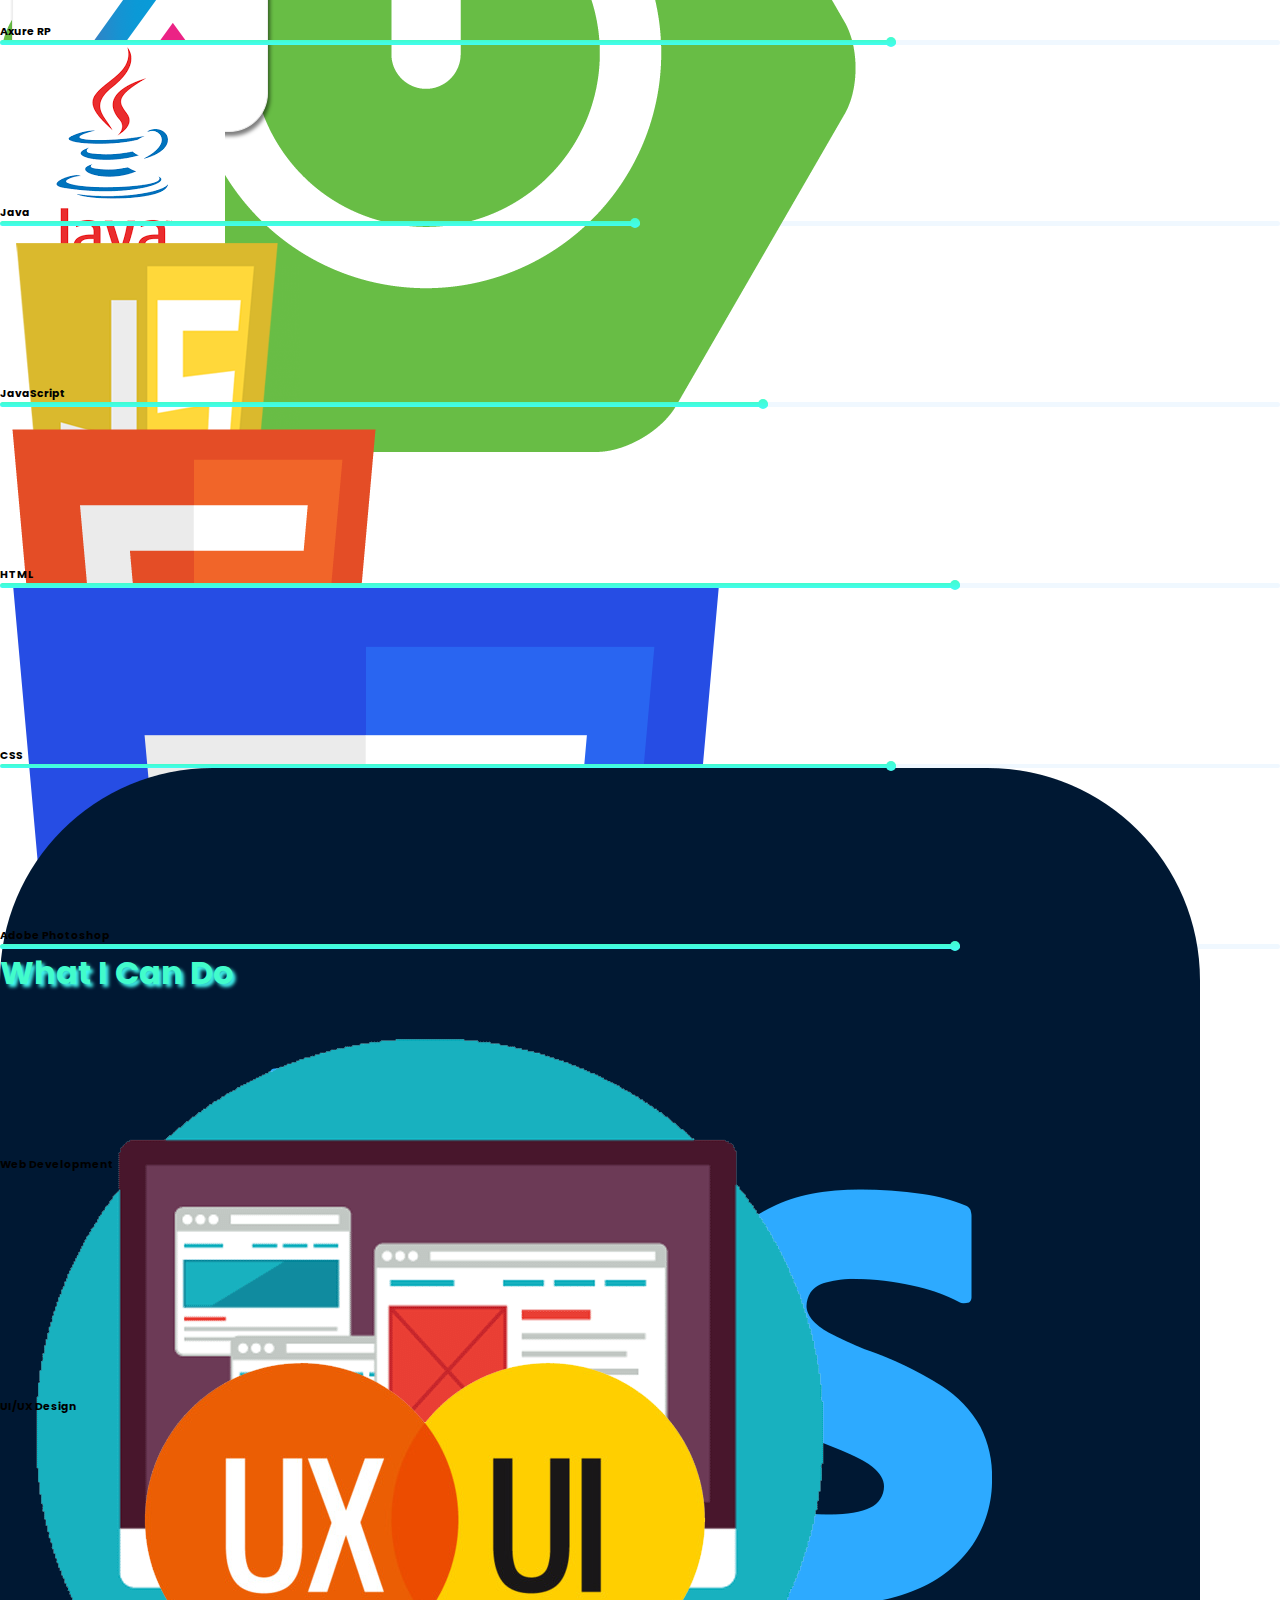
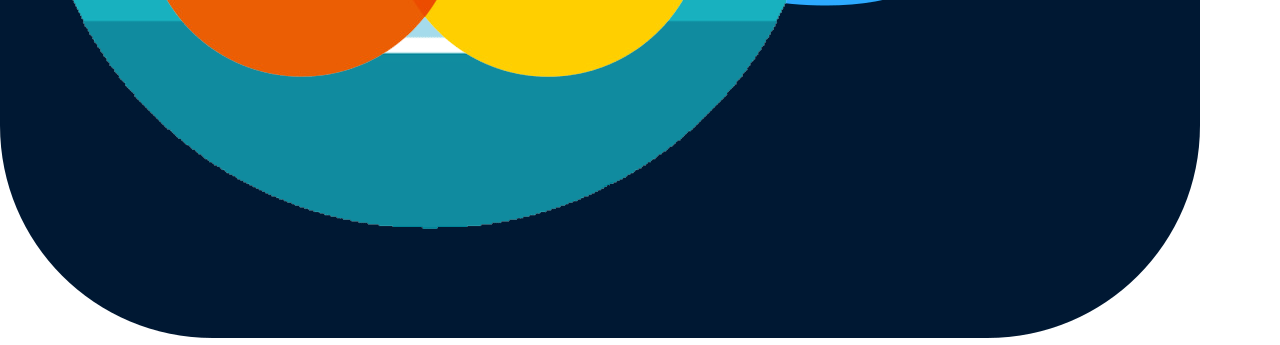
==== commit 89bfae69: "Update Project" ====
--- a/about.html
+++ b/about.html
@@ -230,31 +230,6 @@
 </head>
 <body>
     <header class = "fixed-top" style = "width:100%;"  id = "navigation-header">
-        <nav class = "nav-wrapper header-color">
-            <div class = "nav-brand-wrapper h-100">
-                <a class ="nav-brand-clickable" href ="#">
-                    Portfolio
-                </a>
-            </div>
-            <input type = "checkbox" id = "nav-button-toggle"/>
-            <label for = "nav-button-toggle" class = "nav-toggler">
-                <span class = "nav-burger-menu"></span>
-            </label>
-            <div class = "nav-main">
-                    <ul class = "nav-items-wrapper">
-                        <li class = "nav-item-list">
-                            <a href = "#" class  = "nav-item-links">About</a>
-                        </li>
-                        <li class = "nav-item-list">
-                            <a href = "#" class = "nav-item-links">Contact</a>
-                        </li>
-                        <li class = "nav-item-list">
-                            <a href = "#" class  = "nav-item-links">Projects</a>
-                        </li>
-                    </ul>     
-            </div>       
-        </nav>
-        <script defer src = "/js/nav.js"></script>
     </header>
     <main style="margin-top: 6rem;">
         <section class = "p-5">
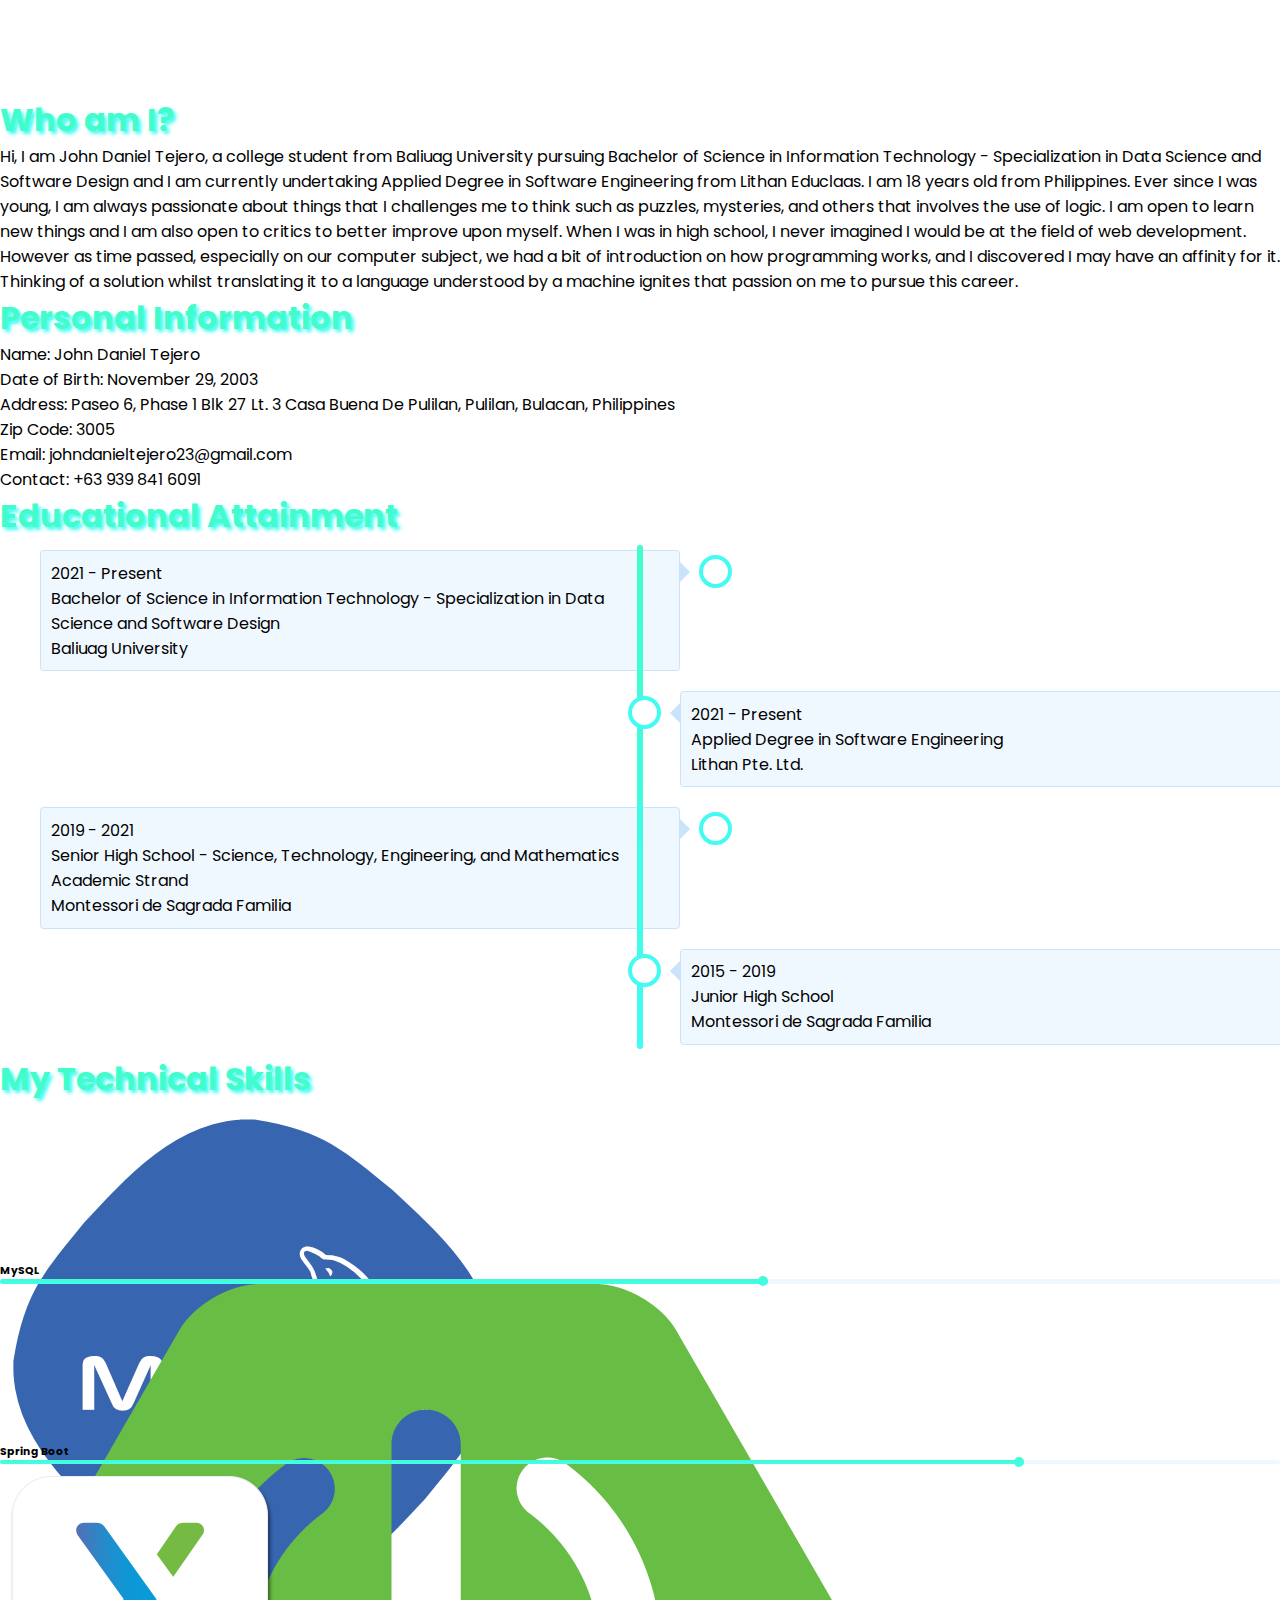
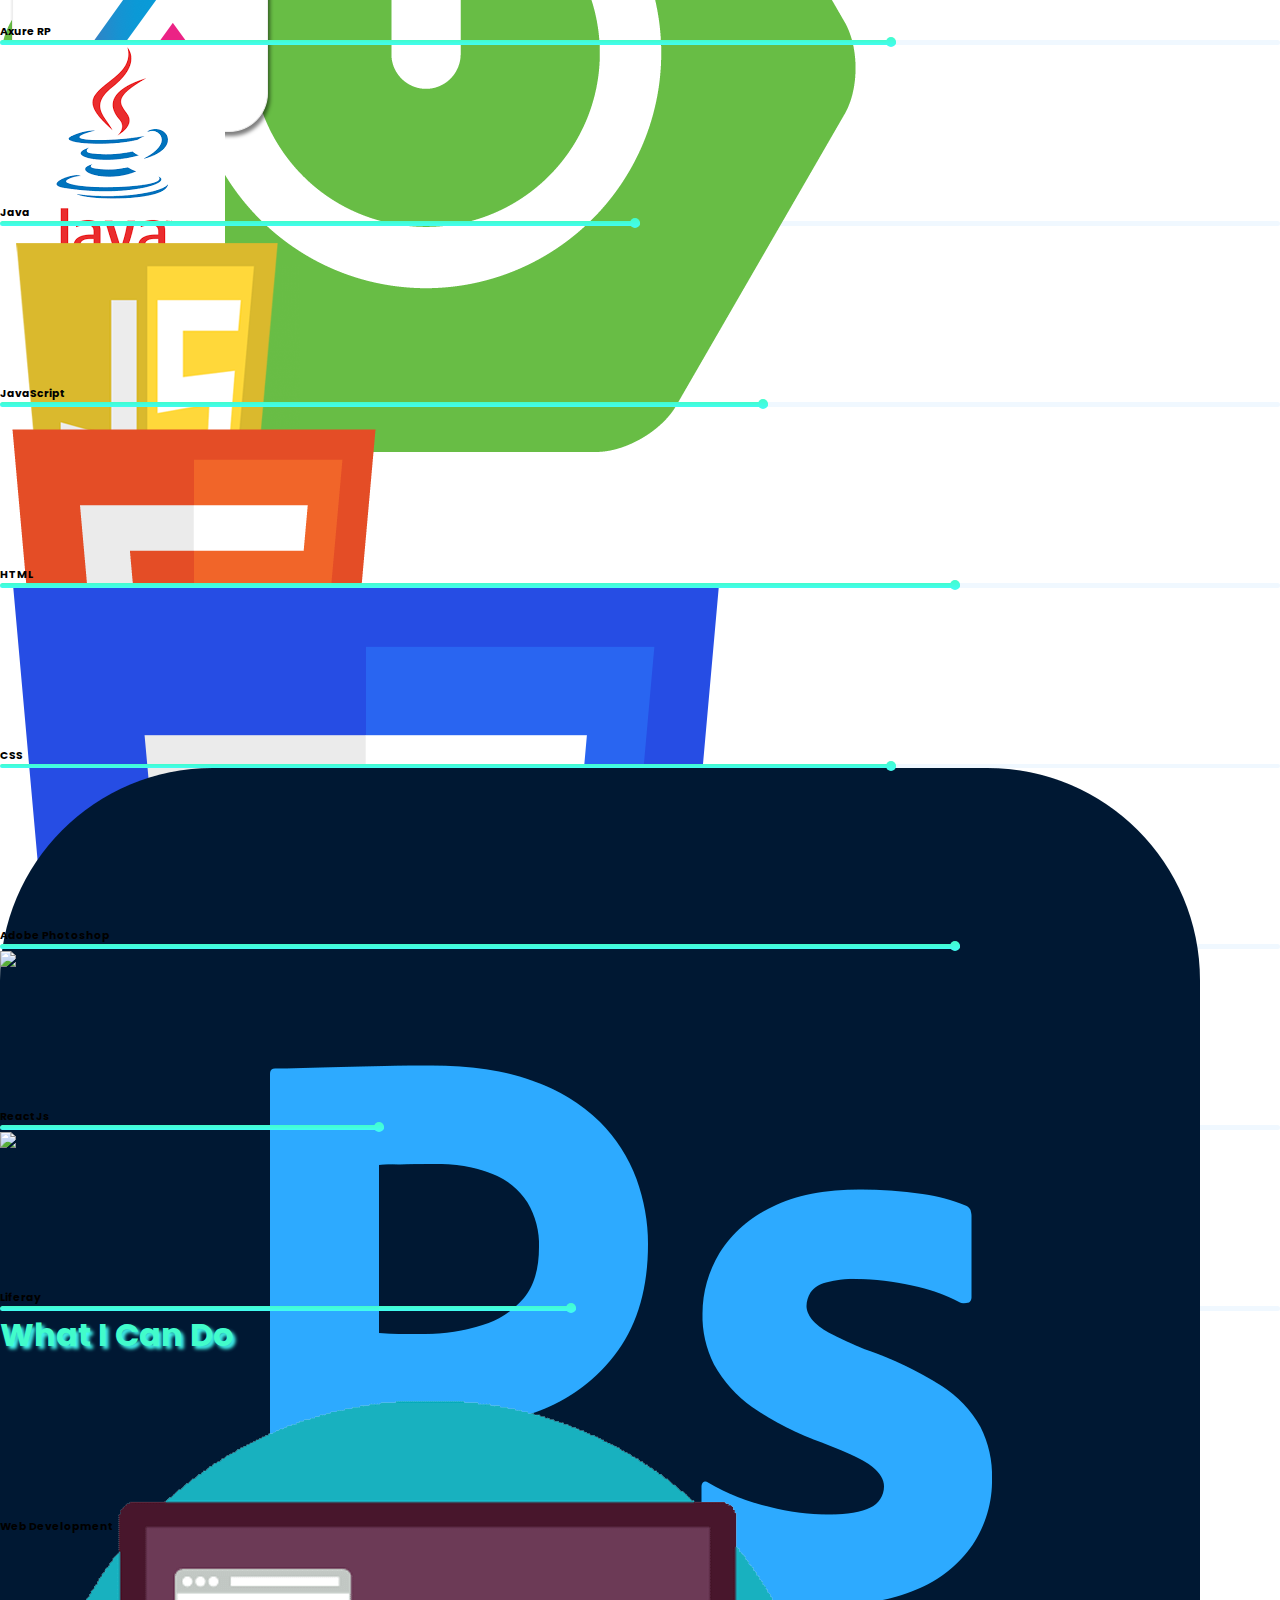
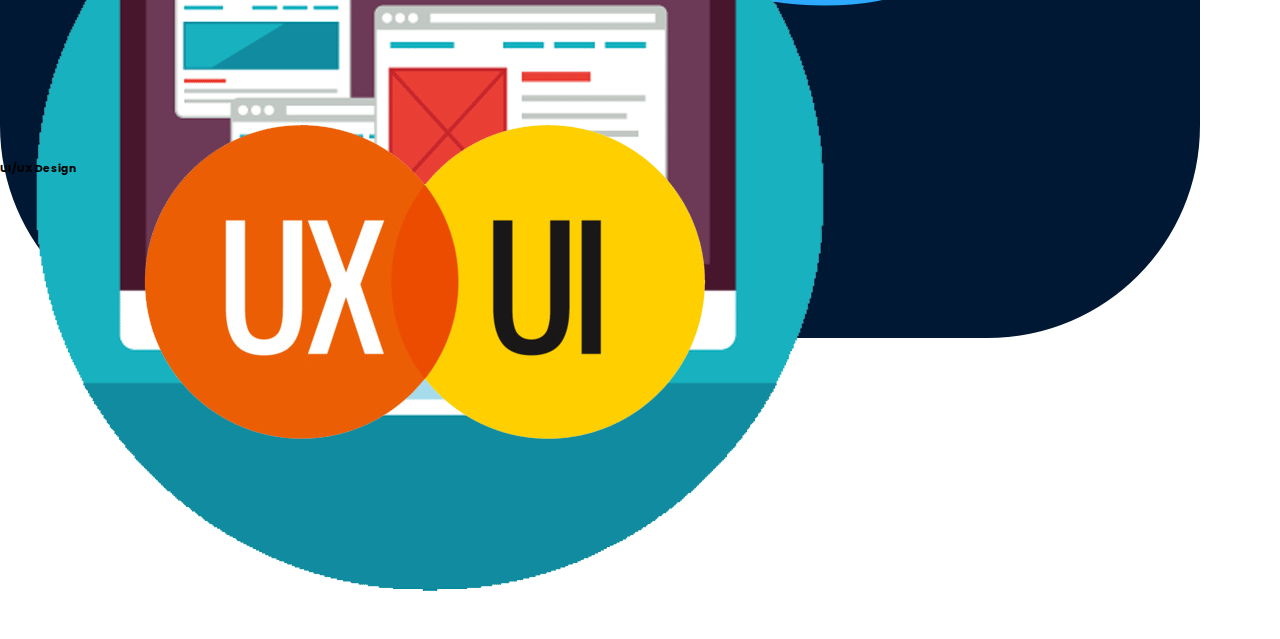
==== commit 492edd54: "Update about.html" ====
--- a/about.html
+++ b/about.html
@@ -359,7 +359,7 @@
             <h1 class = "text-center display-6 fw-bold tagline text-dark">
                 My Technical Skills
             </h1>
-            <div class = "row gy-2">
+            <div class = "row gy-2 d-flex justify-content-center">
                 <!--MySQL-->
                 <div class = "col-12 col-sm-6 col-md-6 col-lg-3 p-2">
                     <div class = "card">
@@ -461,6 +461,7 @@
                         </div>
                     </div>
                 </div>
+
                 <!--CSS-->
                 <div class = "col-12 col-sm-6 col-md-6 col-lg-3 p-2">
                     <div class = "card">
@@ -477,6 +478,7 @@
                         </div>
                     </div>
                 </div>
+
                 <!--PS-->
                 <div class = "col-12 col-sm-6 col-md-6 col-lg-3 p-2">
                     <div class = "card">
@@ -493,6 +495,41 @@
                         </div>
                     </div>
                 </div>
+
+                <!--ReactJS-->
+                <div class = "col-12 col-sm-6 col-md-6 col-lg-3 p-2">
+                    <div class = "card">
+                        <div class  = "card-body d-flex flex-column align-items-center">
+                            <div class ="overflow-hidden" style="height:10rem; width:10rem;">
+                                <img src = "resources/Demo Project/reactjs.svg" class = "w-100 h-100">
+                            </div>
+                            <h6 class = "mt-2 fw-bold">ReactJs</h6>
+                        </div>
+                        <div class = "card-footer bg-transparent border-0 d-flex justify-content-center">
+                            <span class = "skill-bar" style = "--progress-skills: 30%">
+                                <span class = "skill-status"></span>
+                            </span>
+                        </div>
+                    </div>
+                </div>
+
+                <!--Liferay-->
+                <div class = "col-12 col-sm-6 col-md-6 col-lg-3 p-2">
+                    <div class = "card">
+                        <div class  = "card-body d-flex flex-column align-items-center">
+                            <div class ="overflow-hidden" style="height:10rem; width:10rem;">
+                                <img src = "resources/liferay logo.png" class = "w-100 h-100">
+                            </div>
+                            <h6 class = "mt-2 fw-bold">Liferay</h6>
+                        </div>
+                        <div class = "card-footer bg-transparent border-0 d-flex justify-content-center">
+                            <span class = "skill-bar" style = "--progress-skills: 45%">
+                                <span class = "skill-status"></span>
+                            </span>
+                        </div>
+                    </div>
+                </div>
+
             </div>  
         </div>
         </section>
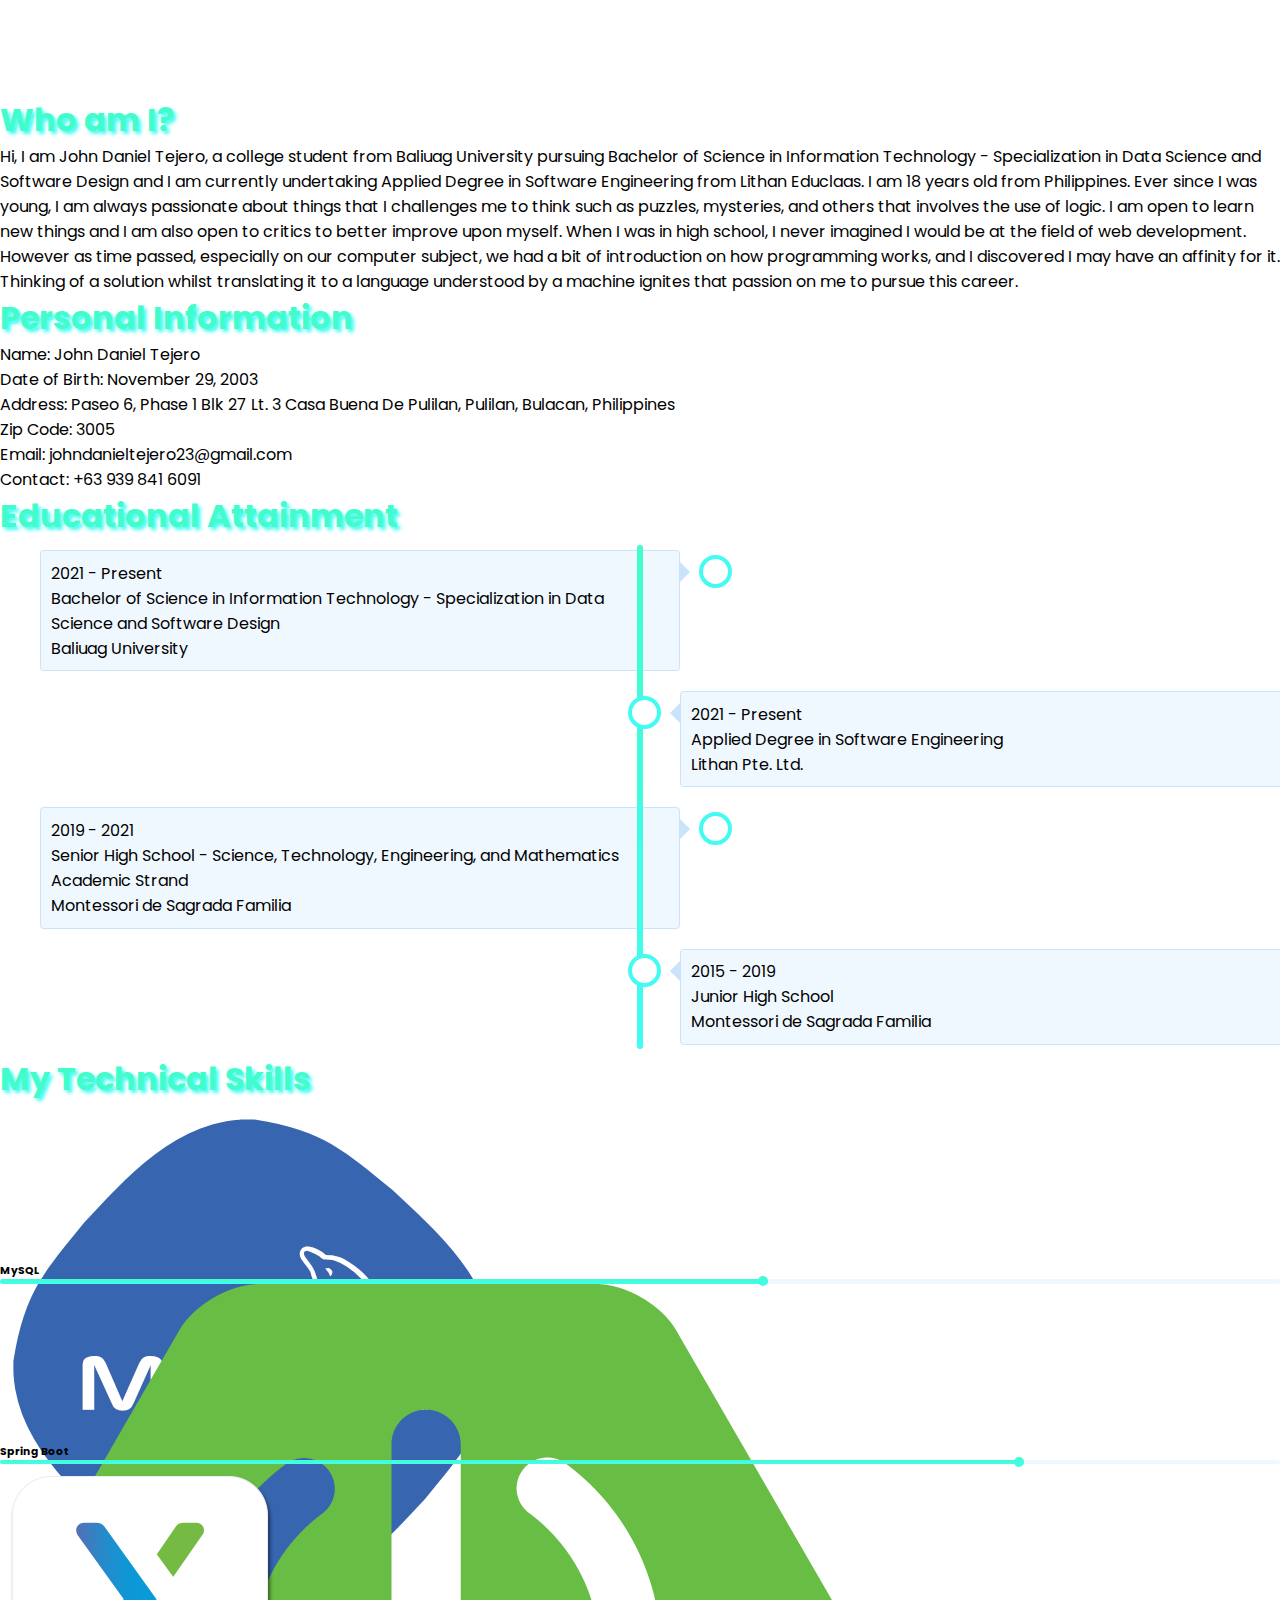
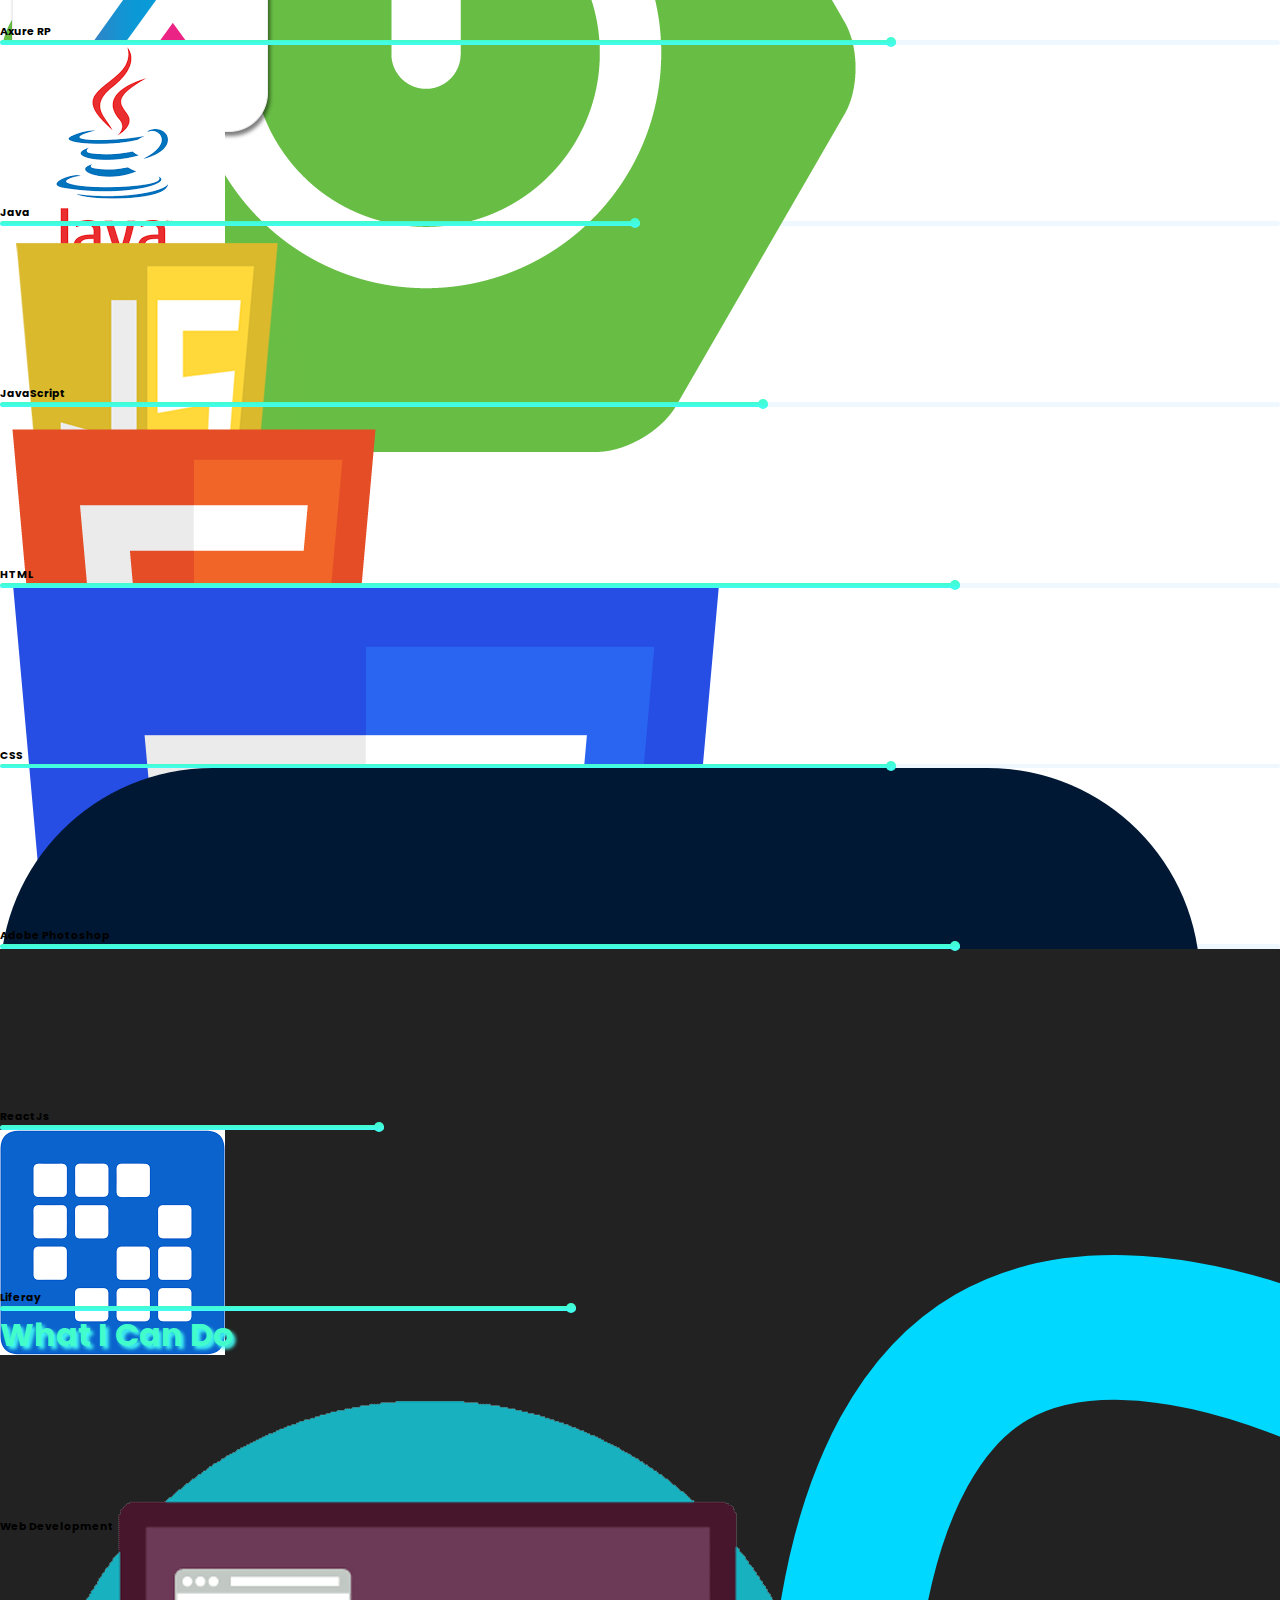
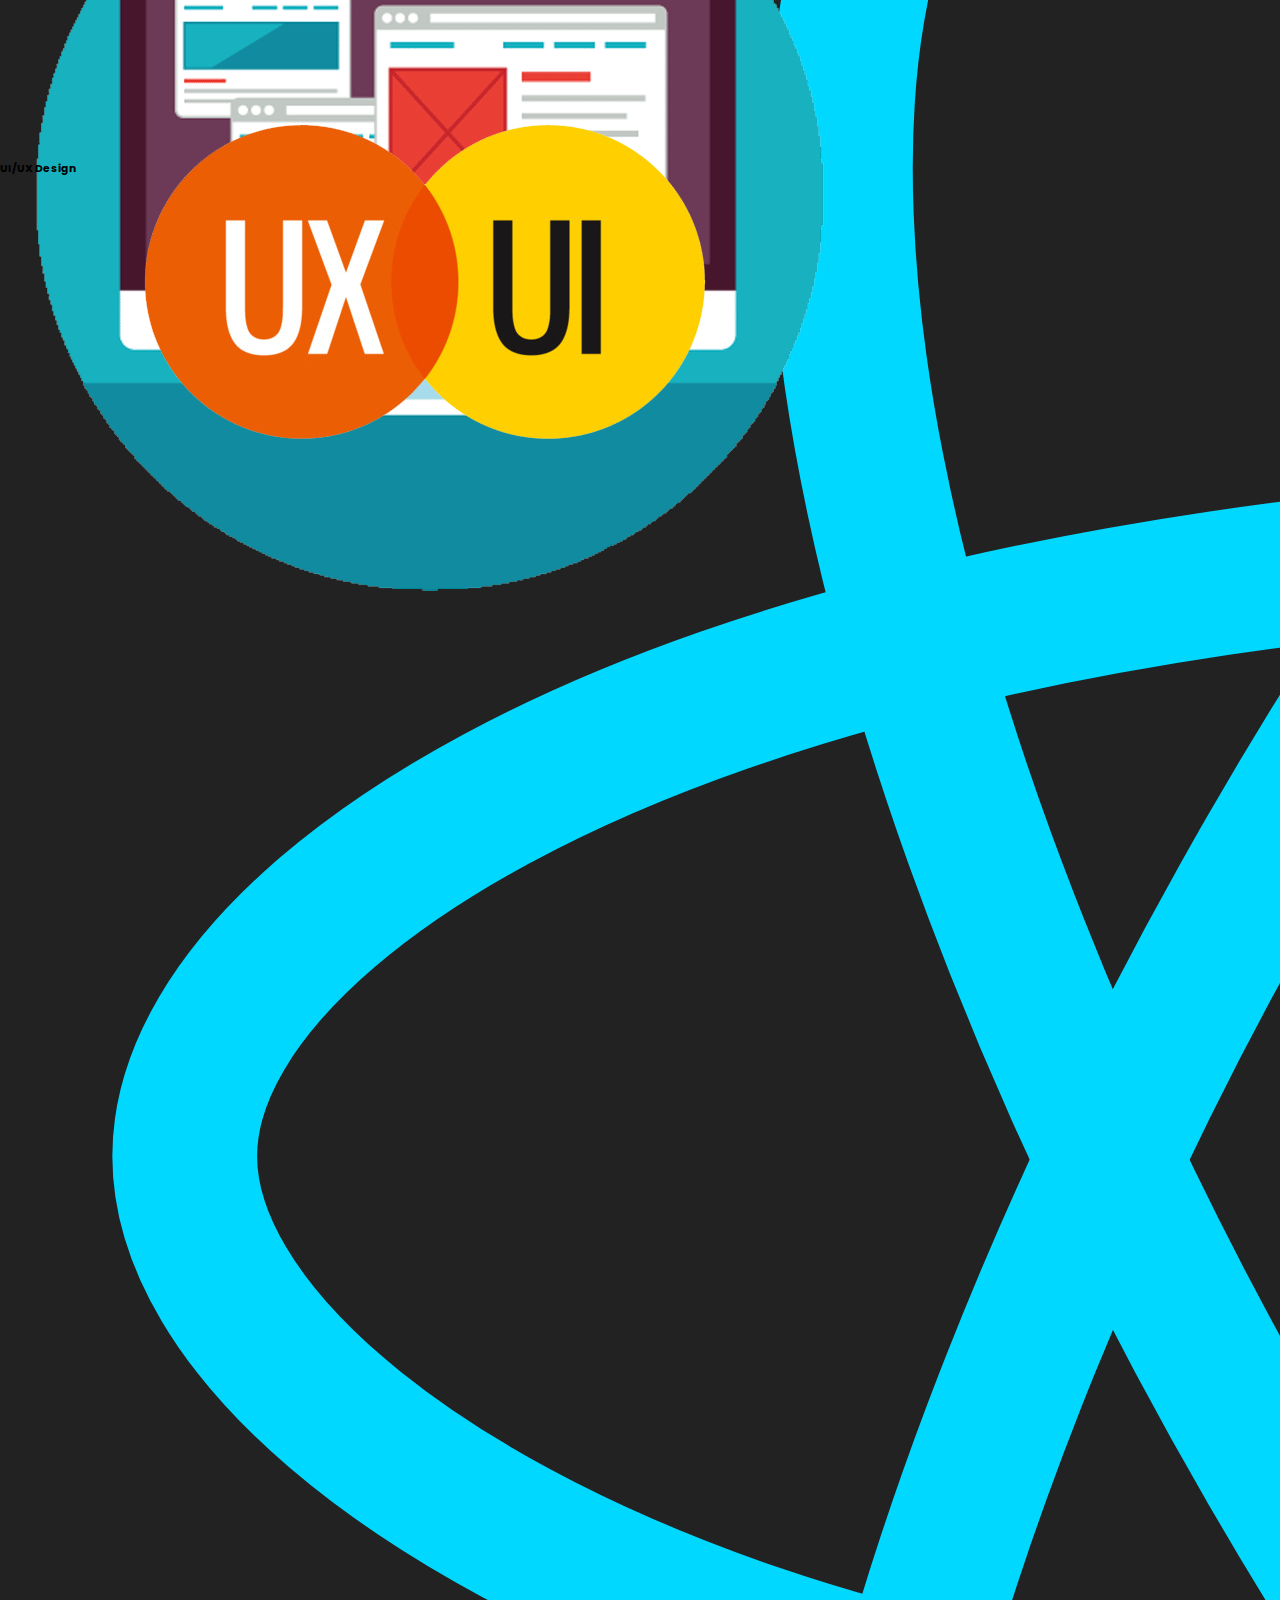
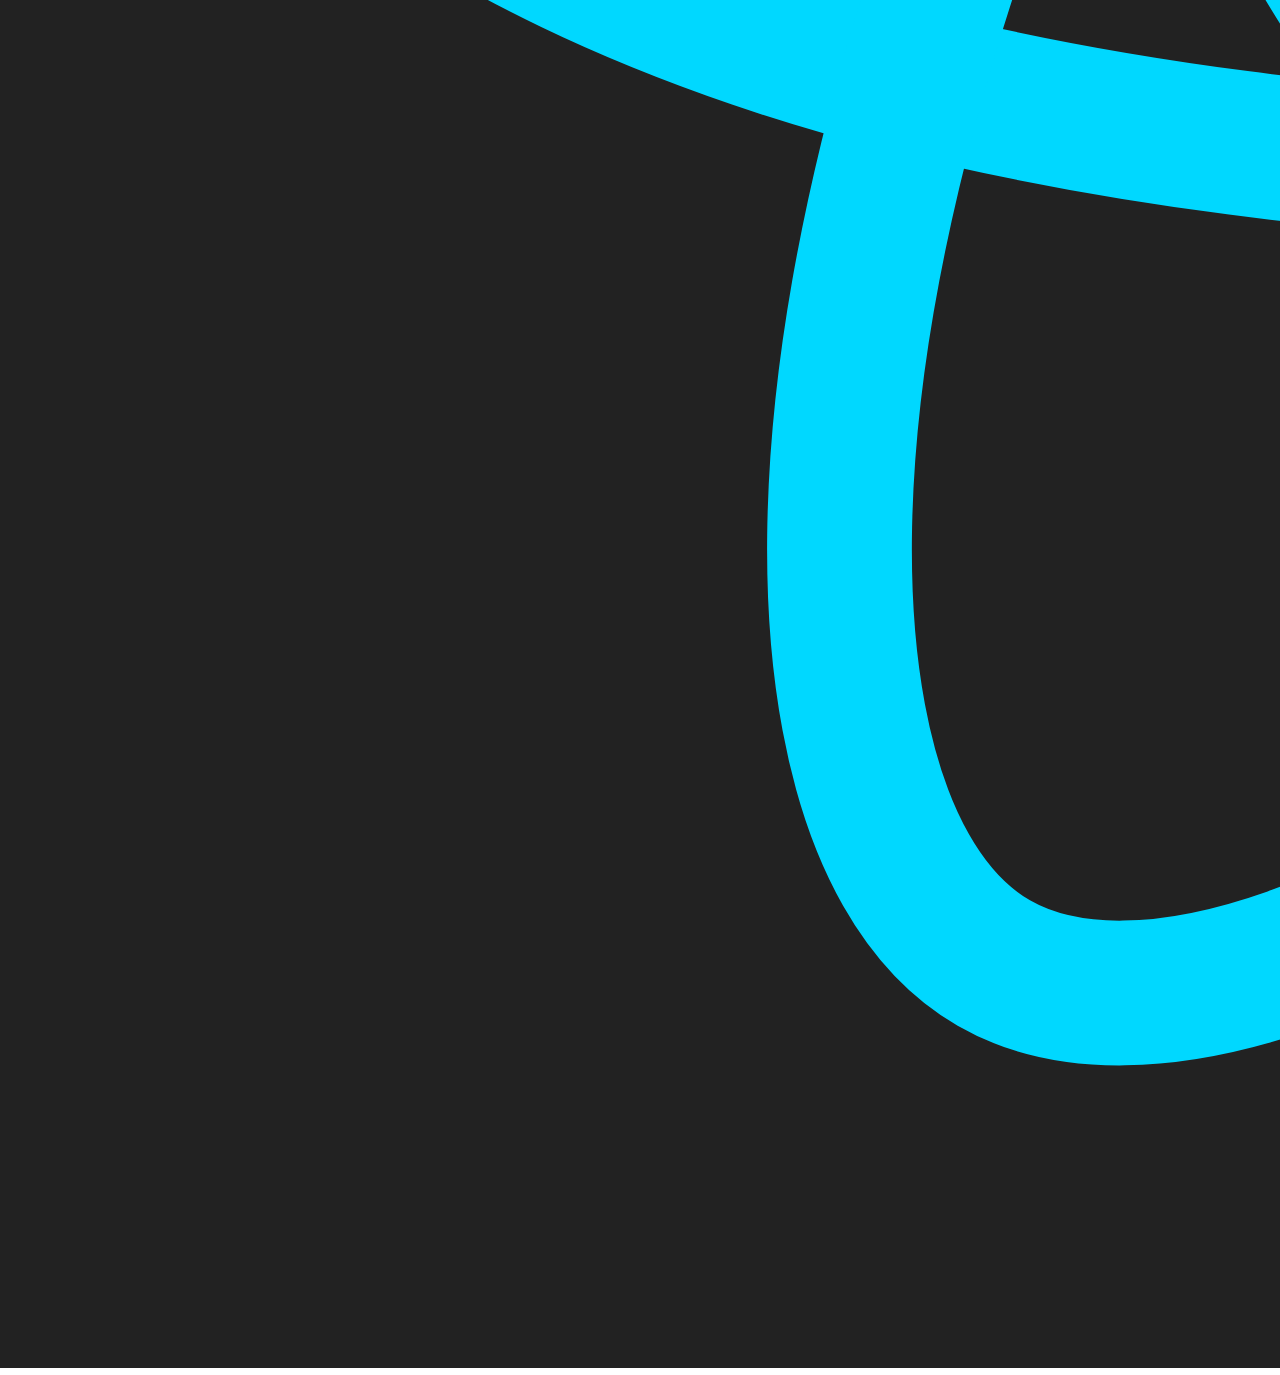
==== commit 81e7bca5: "Update about.html" ====
--- a/about.html
+++ b/about.html
@@ -38,7 +38,18 @@
             height: 0.3rem;
             background-color: aliceblue;
             border-radius: 25rem;
+            animation: animate 2s linear infinite;
             
+        }
+        
+        @keyframes animate{
+            0%{
+                filter : hue-rotate(0deg);
+            }
+            
+            100%{
+                filter : hue-rotate(720deg);
+            }
         }
 
         .hero-banner{
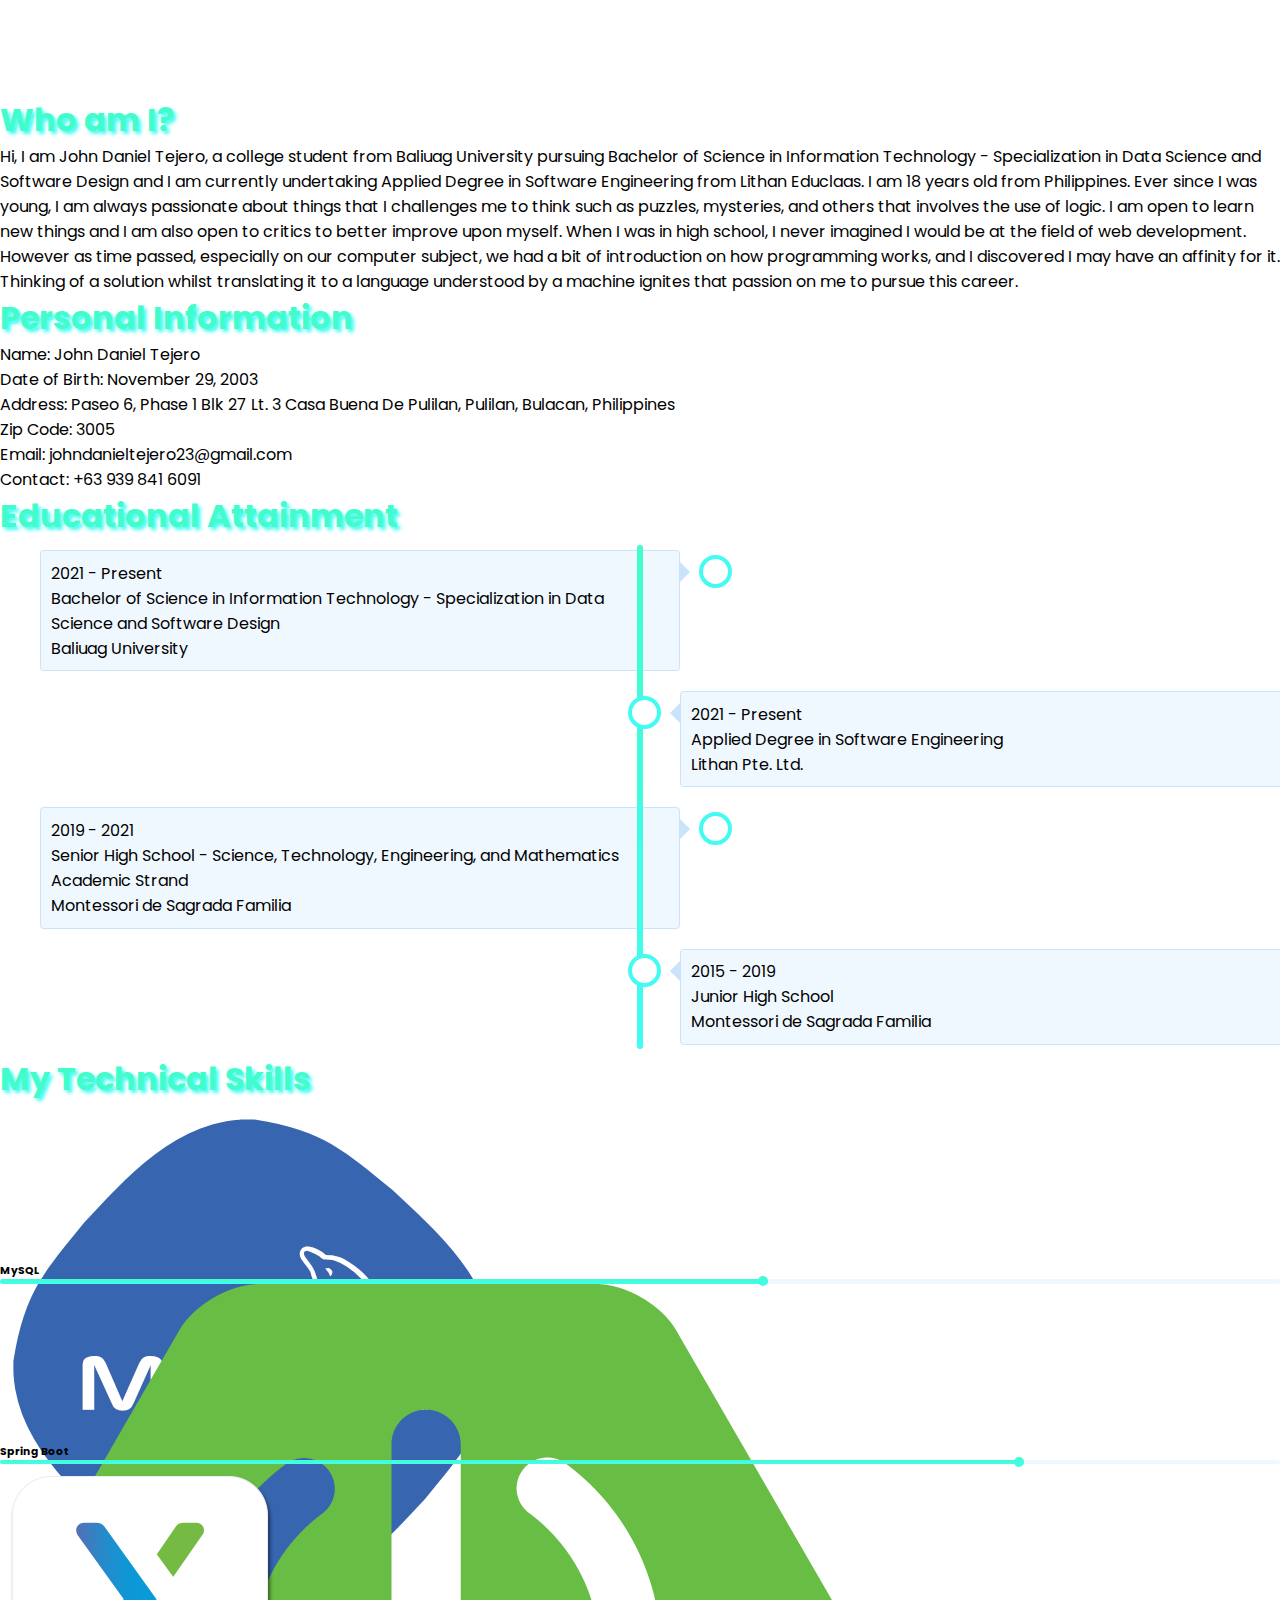
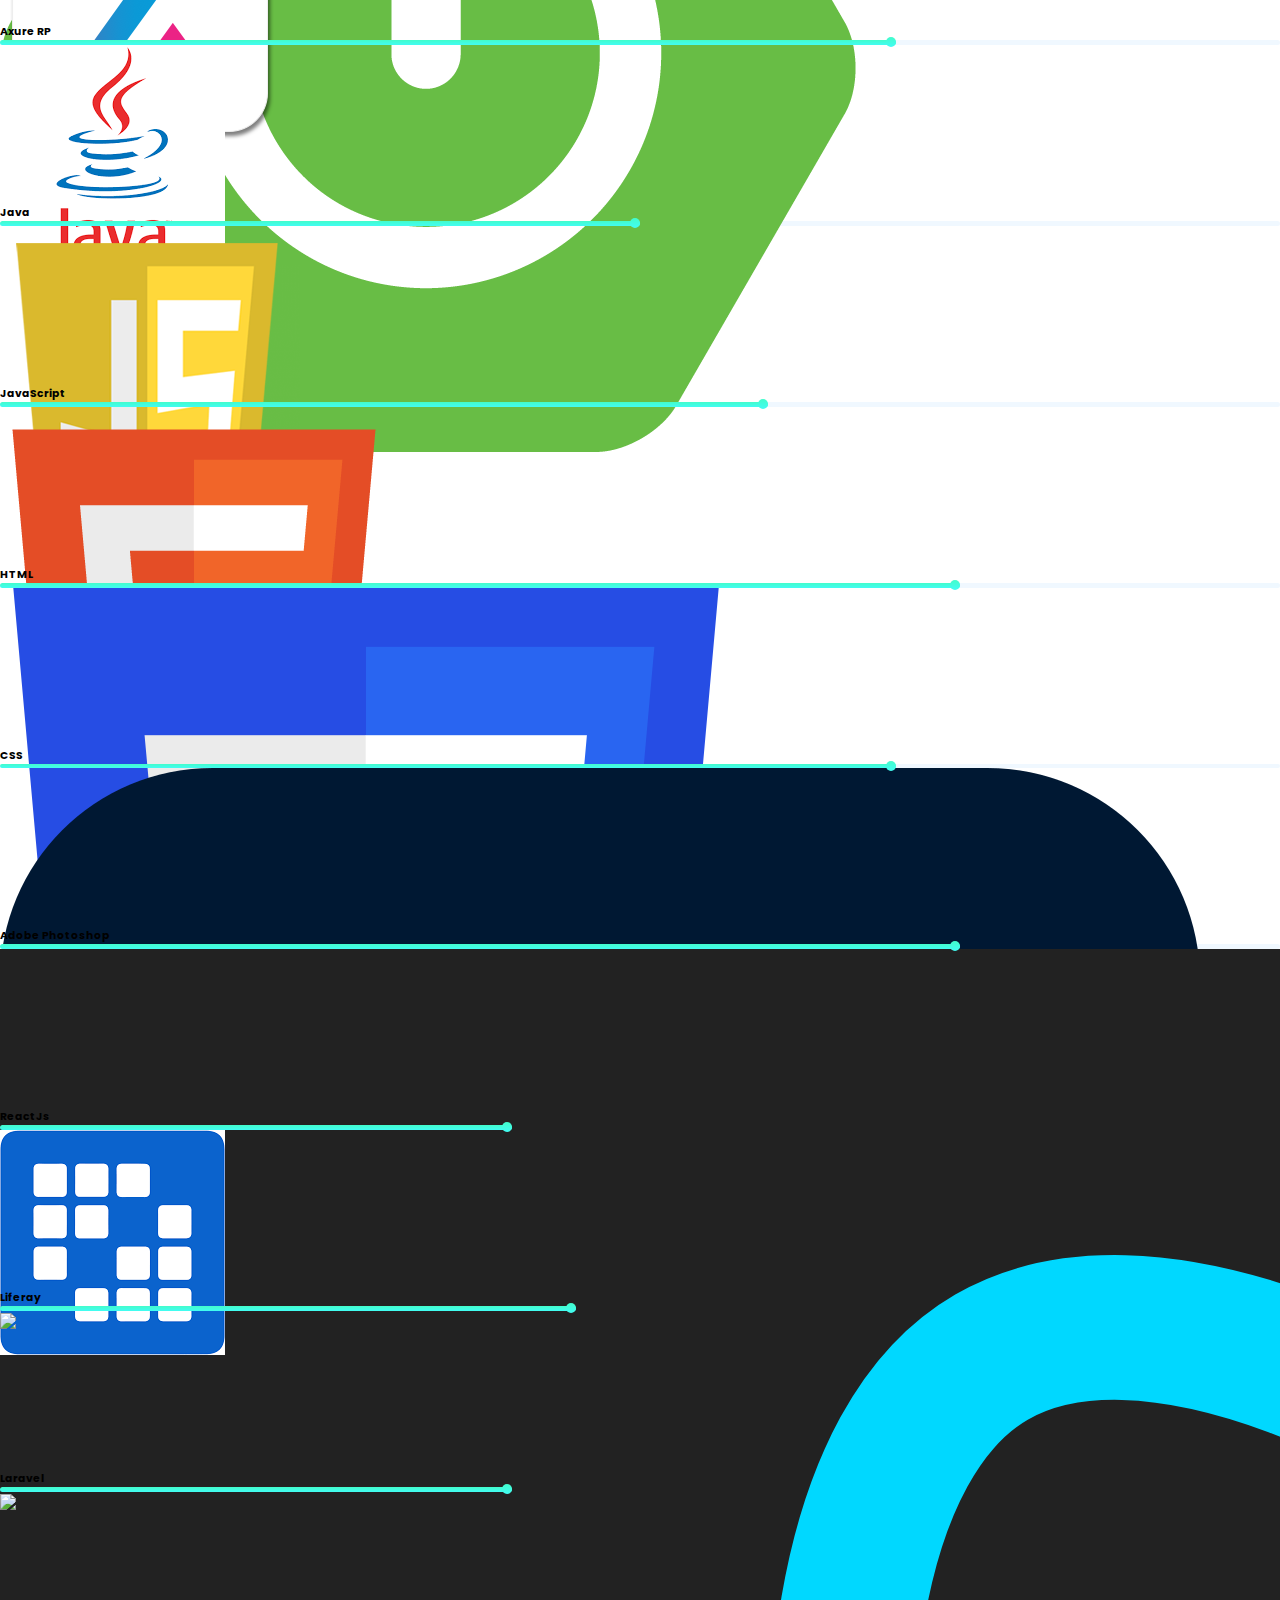
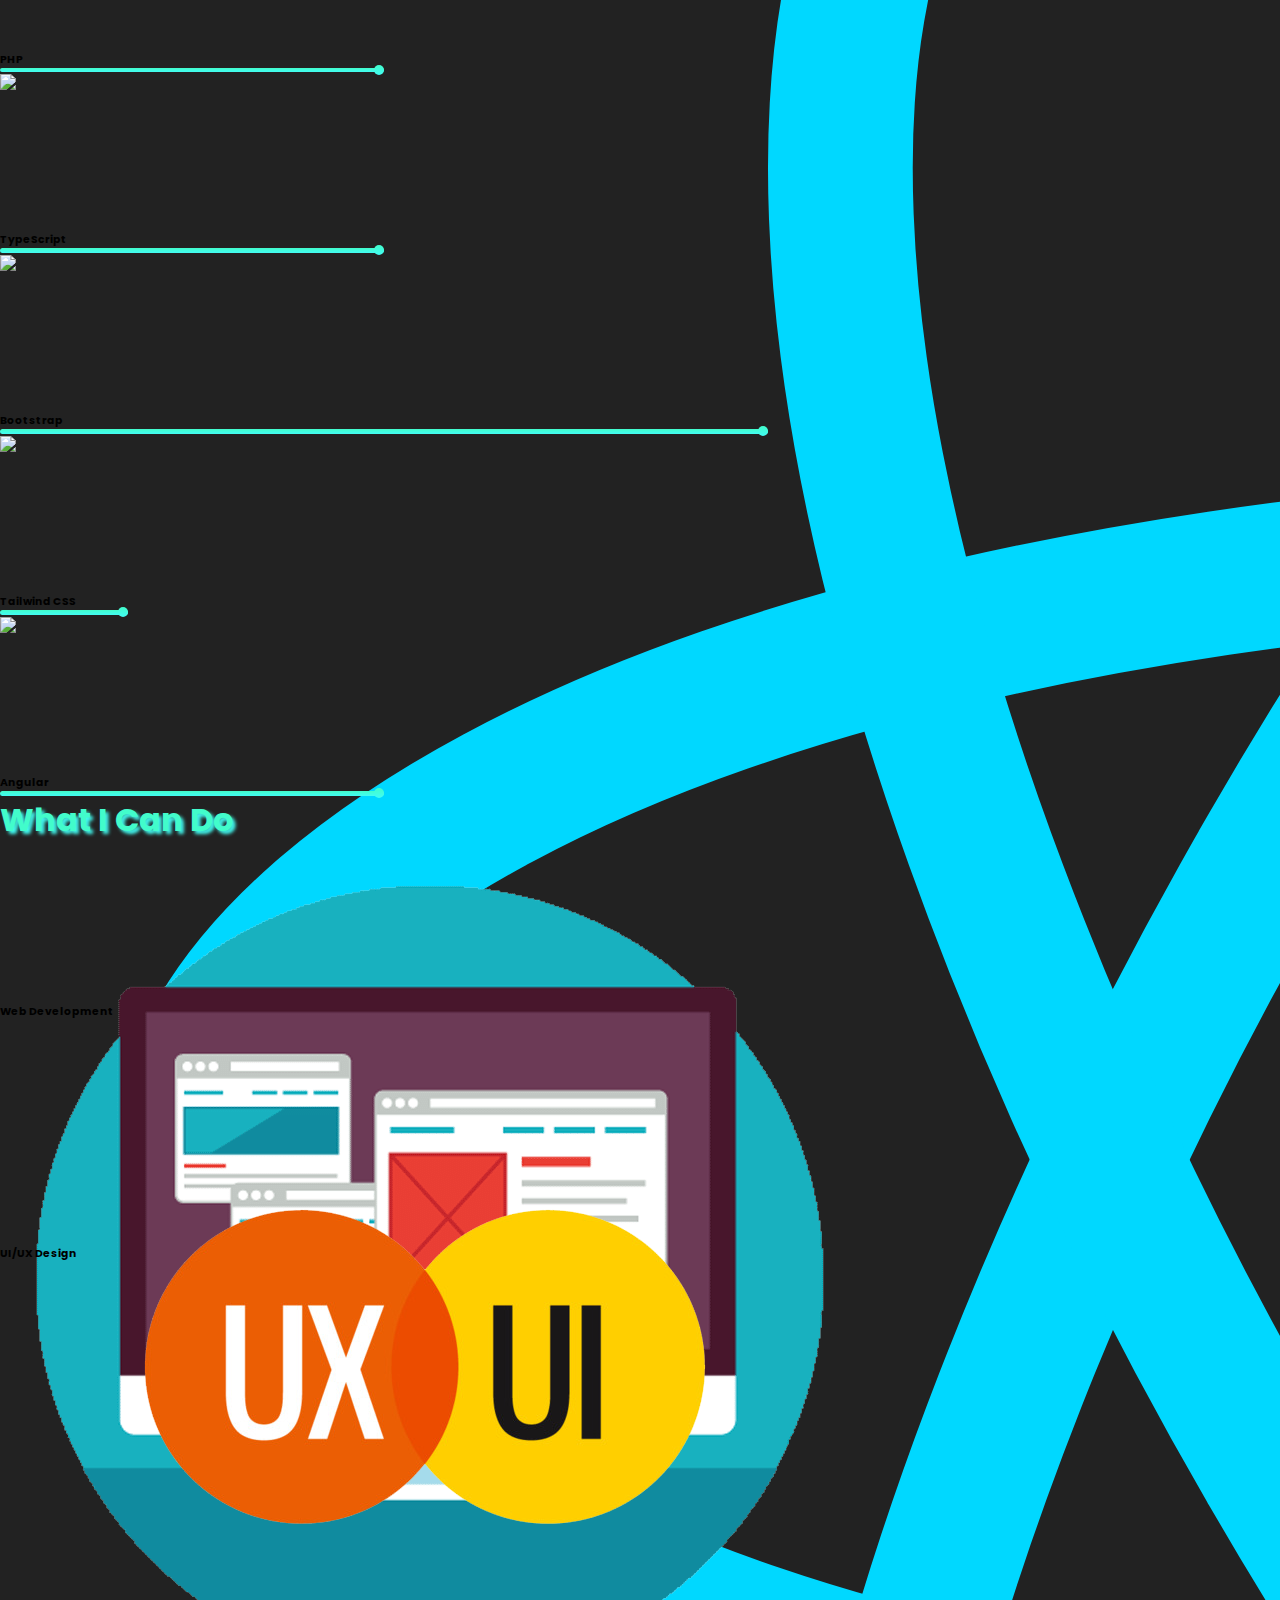
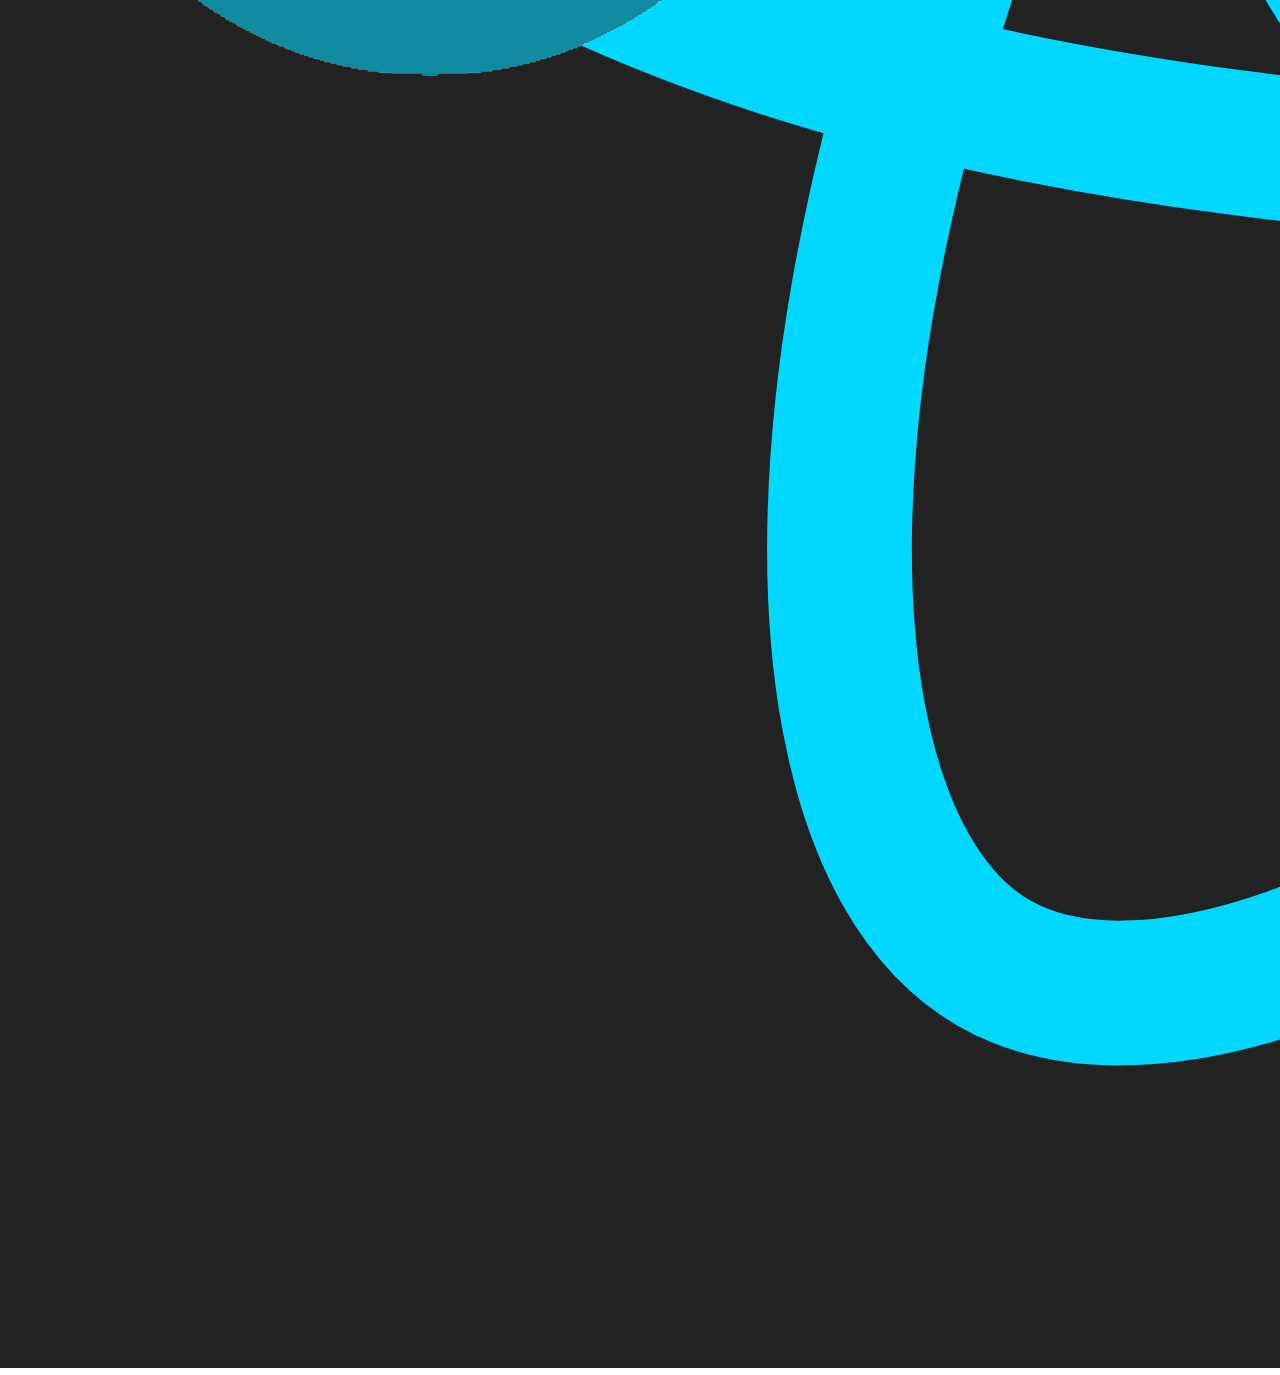
==== commit 5c08c05e: "additional" ====
--- a/about.html
+++ b/about.html
@@ -38,7 +38,7 @@
             height: 0.3rem;
             background-color: aliceblue;
             border-radius: 25rem;
-            animation: animate 2s linear infinite;
+            animation: animate 5s linear infinite;
             
         }
         
@@ -48,7 +48,7 @@
             }
             
             100%{
-                filter : hue-rotate(720deg);
+                filter : hue-rotate(360deg);
             }
         }
 
@@ -507,7 +507,6 @@
                     </div>
                 </div>
 
-                <!--ReactJS-->
                 <div class = "col-12 col-sm-6 col-md-6 col-lg-3 p-2">
                     <div class = "card">
                         <div class  = "card-body d-flex flex-column align-items-center">
@@ -517,6 +516,57 @@
                             <h6 class = "mt-2 fw-bold">ReactJs</h6>
                         </div>
                         <div class = "card-footer bg-transparent border-0 d-flex justify-content-center">
+                            <span class = "skill-bar" style = "--progress-skills: 40%">
+                                <span class = "skill-status"></span>
+                            </span>
+                        </div>
+                    </div>
+                </div>
+
+                <!--Liferay-->
+                <div class = "col-12 col-sm-6 col-md-6 col-lg-3 p-2">
+                    <div class = "card">
+                        <div class  = "card-body d-flex flex-column align-items-center">
+                            <div class ="overflow-hidden" style="height:10rem; width:10rem;">
+                                <img src = "resources/liferay logo.png" class = "w-100 h-100">
+                            </div>
+                            <h6 class = "mt-2 fw-bold">Liferay</h6>
+                        </div>
+                        <div class = "card-footer bg-transparent border-0 d-flex justify-content-center">
+                            <span class = "skill-bar" style = "--progress-skills: 45%">
+                                <span class = "skill-status"></span>
+                            </span>
+                        </div>
+                    </div>
+                </div>
+
+                  <!--Laravel-->
+                  <div class = "col-12 col-sm-6 col-md-6 col-lg-3 p-2">
+                    <div class = "card">
+                        <div class  = "card-body d-flex flex-column align-items-center">
+                            <div class ="overflow-hidden" style="height:10rem; width:10rem;">
+                                <img src = "https://upload.wikimedia.org/wikipedia/commons/thumb/9/9a/Laravel.svg/1200px-Laravel.svg.png" class = "w-100 h-100">
+                            </div>
+                            <h6 class = "mt-2 fw-bold">Laravel</h6>
+                        </div>
+                        <div class = "card-footer bg-transparent border-0 d-flex justify-content-center">
+                            <span class = "skill-bar" style = "--progress-skills: 40%">
+                                <span class = "skill-status"></span>
+                            </span>
+                        </div>
+                    </div>
+                </div>
+
+                <!--PHP-->
+                <div class = "col-12 col-sm-6 col-md-6 col-lg-3 p-2">
+                    <div class = "card">
+                        <div class  = "card-body d-flex flex-column align-items-center">
+                            <div class ="overflow-hidden" style="height:10rem; width:10rem;">
+                                <img src = "https://upload.wikimedia.org/wikipedia/commons/thumb/2/27/PHP-logo.svg/1200px-PHP-logo.svg.png" class = "w-100 h-100">
+                            </div>
+                            <h6 class = "mt-2 fw-bold">PHP</h6>
+                        </div>
+                        <div class = "card-footer bg-transparent border-0 d-flex justify-content-center">
                             <span class = "skill-bar" style = "--progress-skills: 30%">
                                 <span class = "skill-status"></span>
                             </span>
@@ -524,23 +574,73 @@
                     </div>
                 </div>
 
-                <!--Liferay-->
-                <div class = "col-12 col-sm-6 col-md-6 col-lg-3 p-2">
-                    <div class = "card">
-                        <div class  = "card-body d-flex flex-column align-items-center">
-                            <div class ="overflow-hidden" style="height:10rem; width:10rem;">
-                                <img src = "resources/liferay logo.png" class = "w-100 h-100">
-                            </div>
-                            <h6 class = "mt-2 fw-bold">Liferay</h6>
-                        </div>
-                        <div class = "card-footer bg-transparent border-0 d-flex justify-content-center">
-                            <span class = "skill-bar" style = "--progress-skills: 45%">
-                                <span class = "skill-status"></span>
-                            </span>
-                        </div>
-                    </div>
-                </div>
-
+                <!--Typescript-->
+                <div class = "col-12 col-sm-6 col-md-6 col-lg-3 p-2">
+                    <div class = "card">
+                        <div class  = "card-body d-flex flex-column align-items-center">
+                            <div class ="overflow-hidden" style="height:10rem; width:10rem;">
+                                <img src = "https://upload.wikimedia.org/wikipedia/commons/thumb/4/4c/Typescript_logo_2020.svg/1200px-Typescript_logo_2020.svg.png" class = "w-100 h-100">
+                            </div>
+                            <h6 class = "mt-2 fw-bold">TypeScript</h6>
+                        </div>
+                        <div class = "card-footer bg-transparent border-0 d-flex justify-content-center">
+                            <span class = "skill-bar" style = "--progress-skills: 30%">
+                                <span class = "skill-status"></span>
+                            </span>
+                        </div>
+                    </div>
+                </div>
+
+                <!--Bootstrap-->
+                <div class = "col-12 col-sm-6 col-md-6 col-lg-3 p-2">
+                    <div class = "card">
+                        <div class  = "card-body d-flex flex-column align-items-center">
+                            <div class ="overflow-hidden" style="height:10rem; width:10rem;">
+                                <img src = "https://getbootstrap.com/docs/5.2/assets/brand/bootstrap-logo-shadow.png" class = "w-100 h-100">
+                            </div>
+                            <h6 class = "mt-2 fw-bold">Bootstrap</h6>
+                        </div>
+                        <div class = "card-footer bg-transparent border-0 d-flex justify-content-center">
+                            <span class = "skill-bar" style = "--progress-skills: 60%">
+                                <span class = "skill-status"></span>
+                            </span>
+                        </div>
+                    </div>
+                </div>
+
+                <!--Tailwind-->
+                <div class = "col-12 col-sm-6 col-md-6 col-lg-3 p-2">
+                    <div class = "card">
+                        <div class  = "card-body d-flex flex-column align-items-center">
+                            <div class ="overflow-hidden" style="height:10rem; width:10rem;">
+                                <img src = "https://upload.wikimedia.org/wikipedia/commons/thumb/d/d5/Tailwind_CSS_Logo.svg/2048px-Tailwind_CSS_Logo.svg.png" class = "w-100 h-100">
+                            </div>
+                            <h6 class = "mt-2 fw-bold">Tailwind CSS</h6>
+                        </div>
+                        <div class = "card-footer bg-transparent border-0 d-flex justify-content-center">
+                            <span class = "skill-bar" style = "--progress-skills: 10%">
+                                <span class = "skill-status"></span>
+                            </span>
+                        </div>
+                    </div>
+                </div>
+
+                <!--Angular-->
+                <div class = "col-12 col-sm-6 col-md-6 col-lg-3 p-2">
+                    <div class = "card">
+                        <div class  = "card-body d-flex flex-column align-items-center">
+                            <div class ="overflow-hidden" style="height:10rem; width:10rem;">
+                                <img src = "https://upload.wikimedia.org/wikipedia/commons/thumb/c/cf/Angular_full_color_logo.svg/2048px-Angular_full_color_logo.svg.png" class = "w-100 h-100">
+                            </div>
+                            <h6 class = "mt-2 fw-bold">Angular</h6>
+                        </div>
+                        <div class = "card-footer bg-transparent border-0 d-flex justify-content-center">
+                            <span class = "skill-bar" style = "--progress-skills: 30%">
+                                <span class = "skill-status"></span>
+                            </span>
+                        </div>
+                    </div>
+                </div>
             </div>  
         </div>
         </section>
